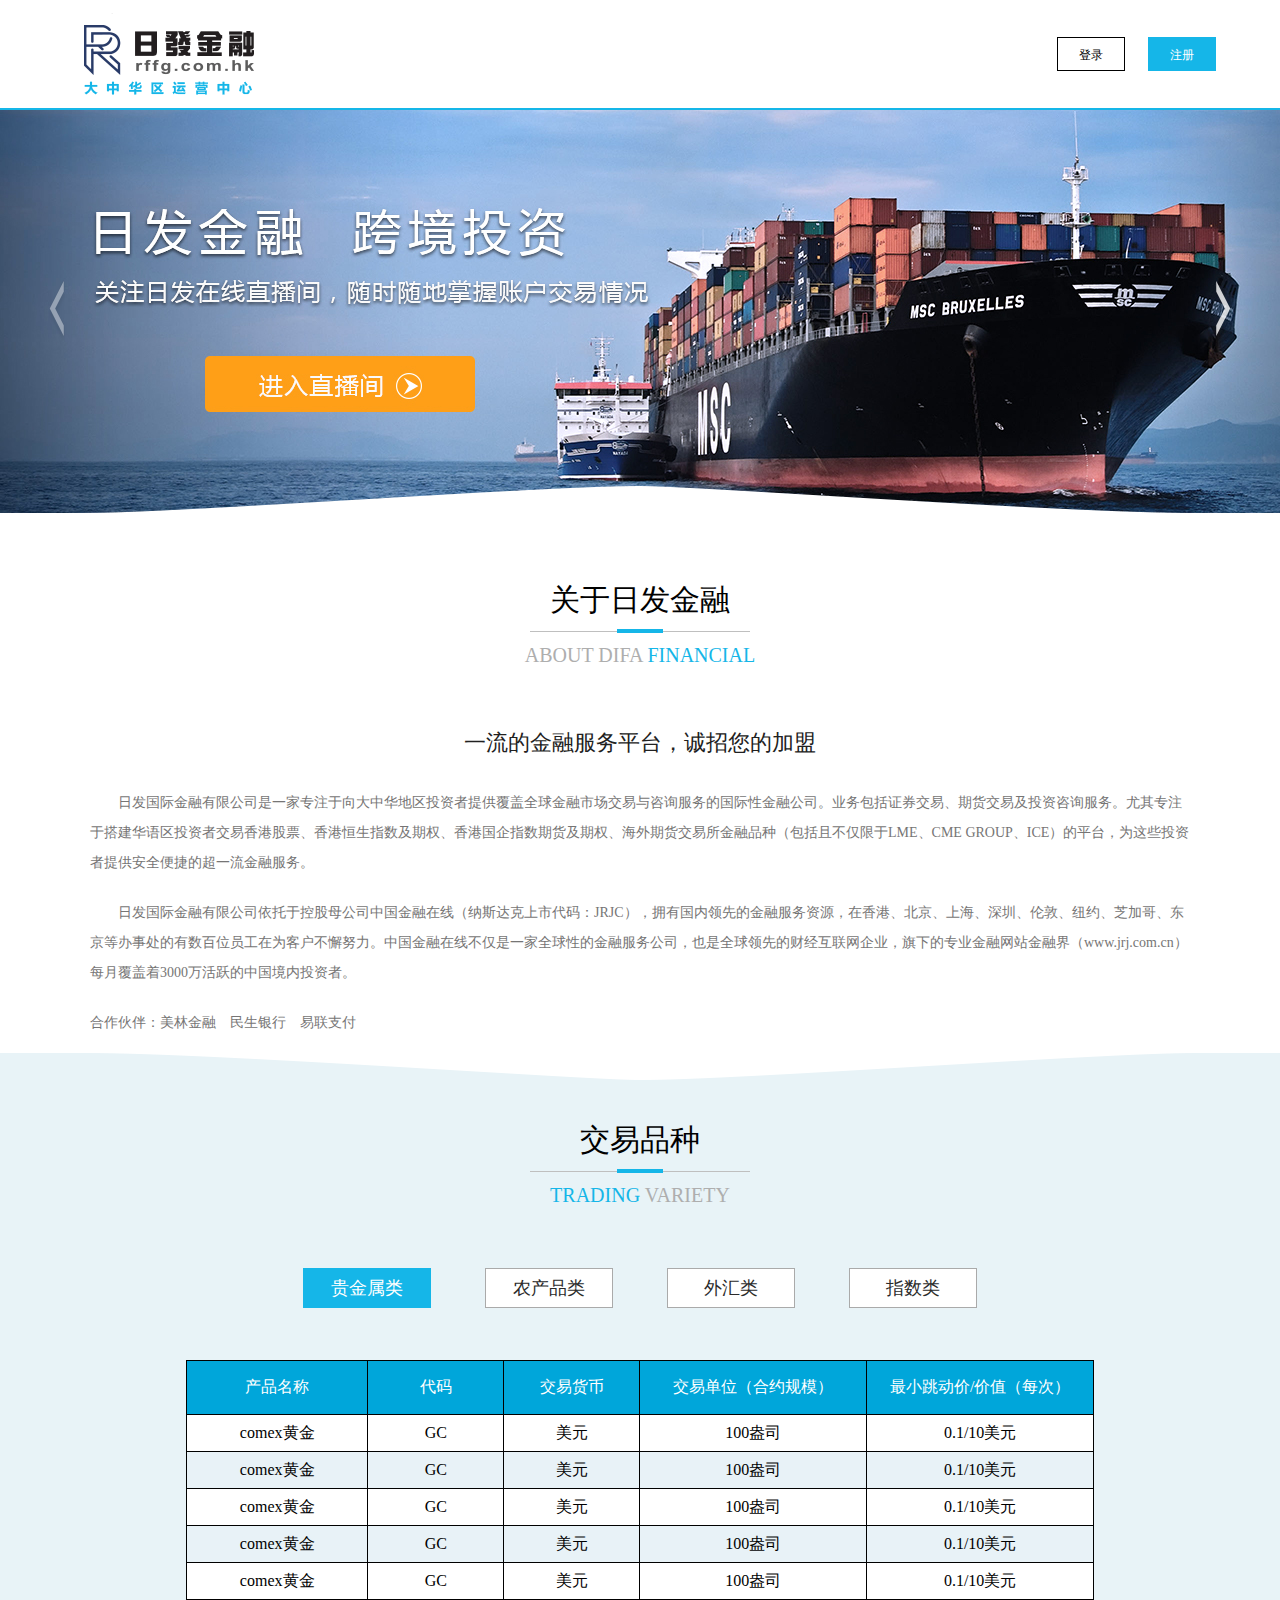
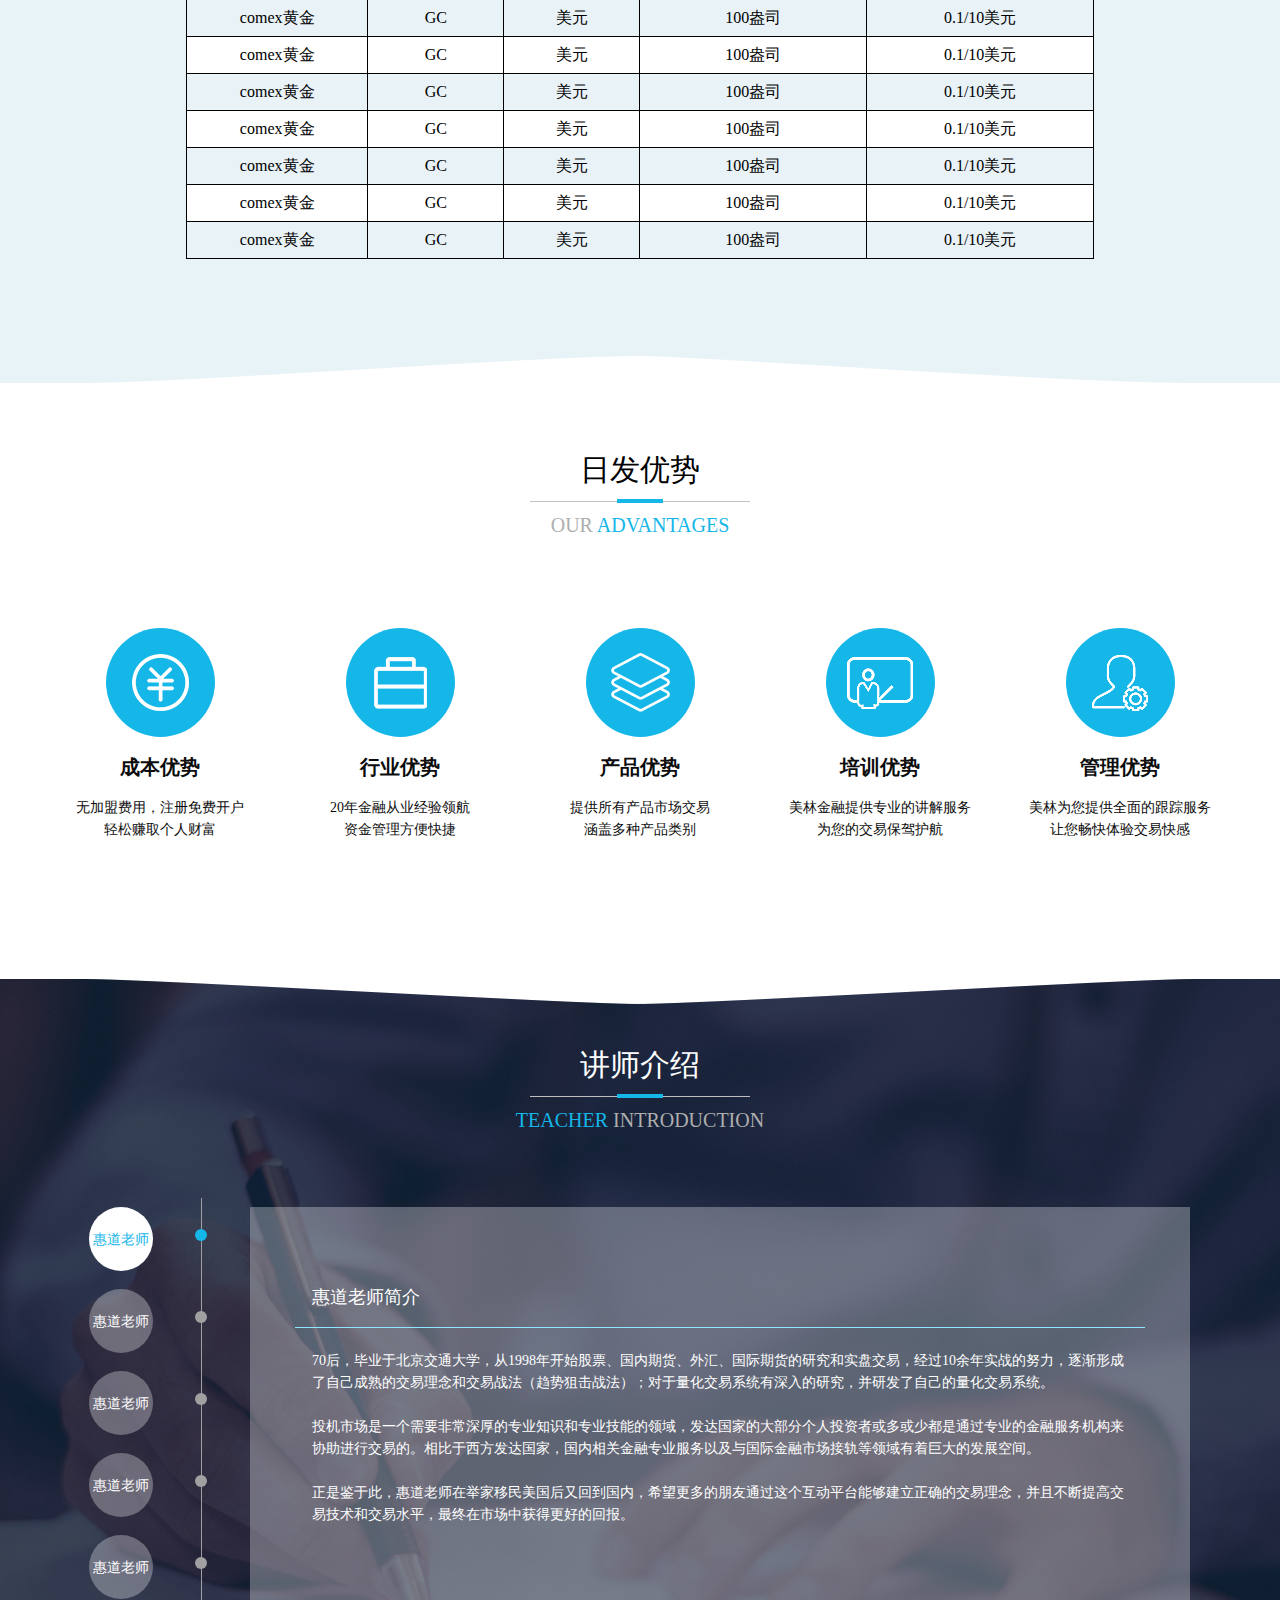
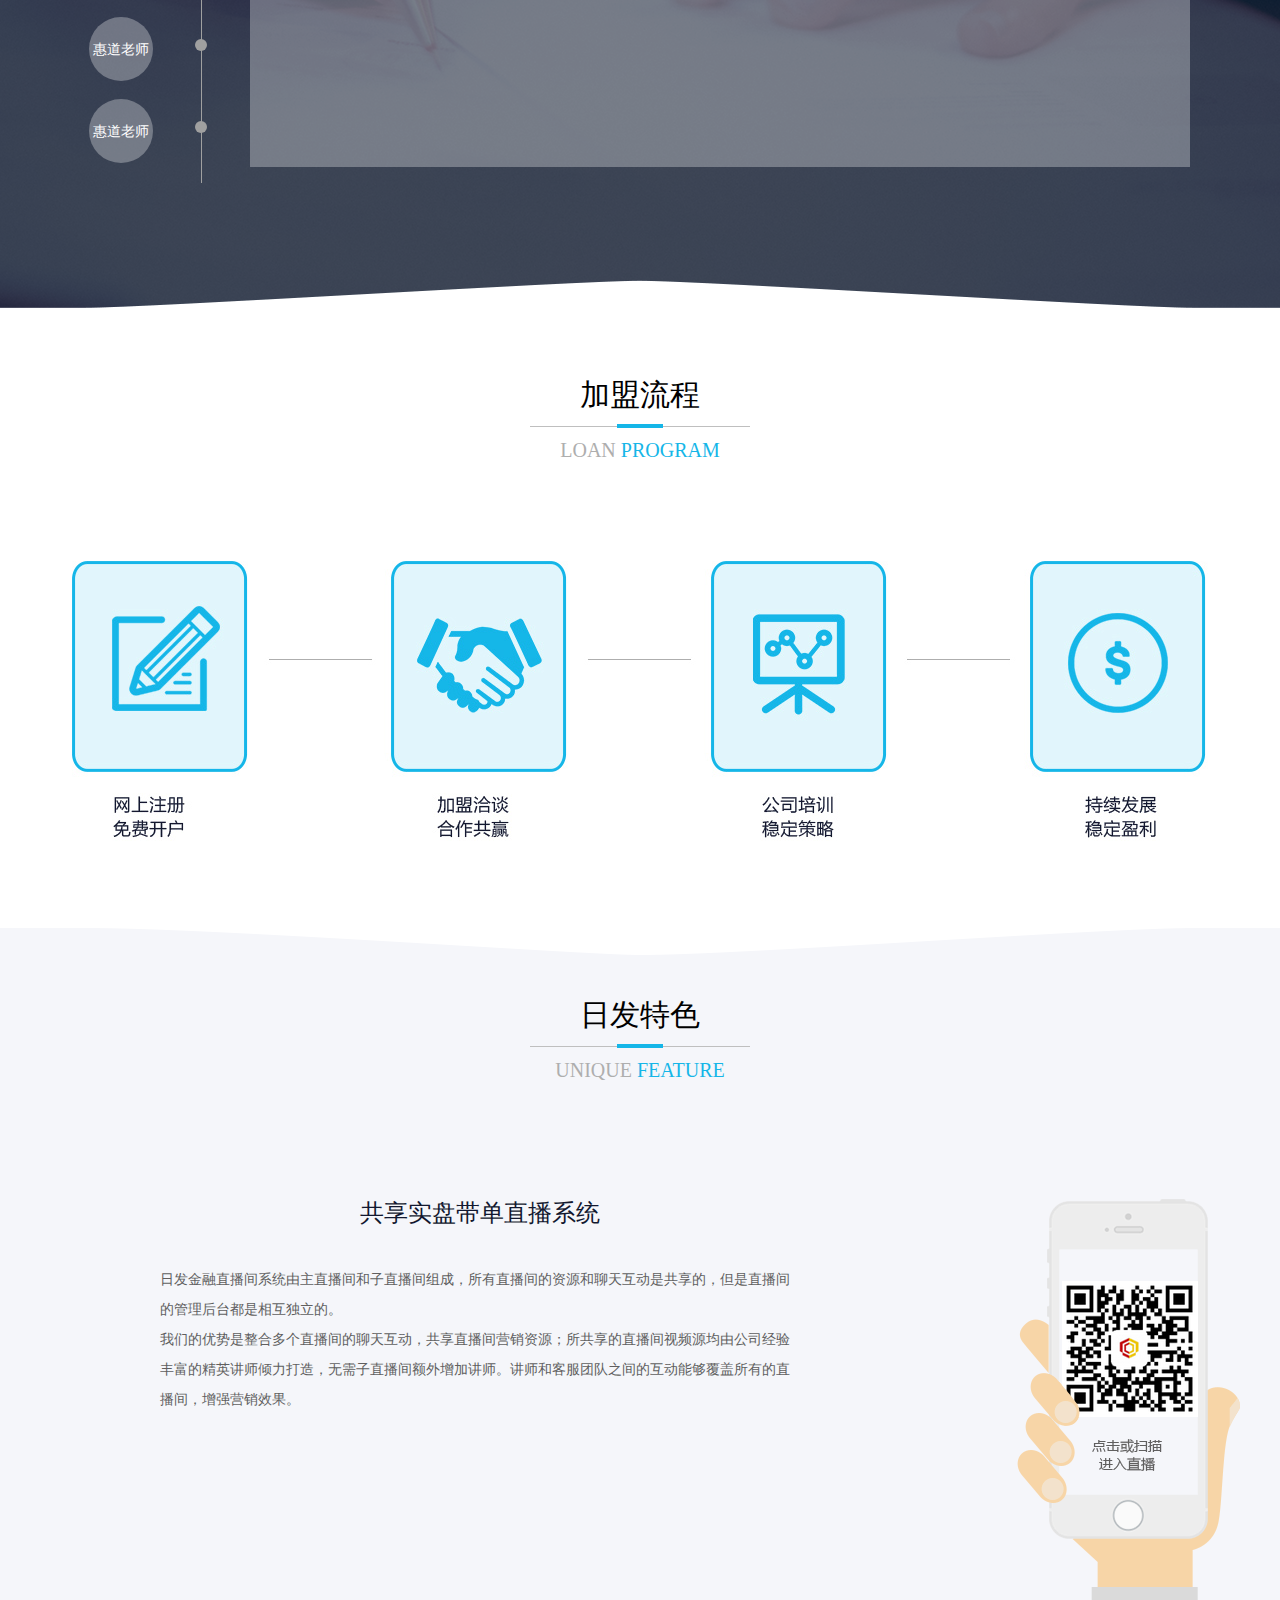
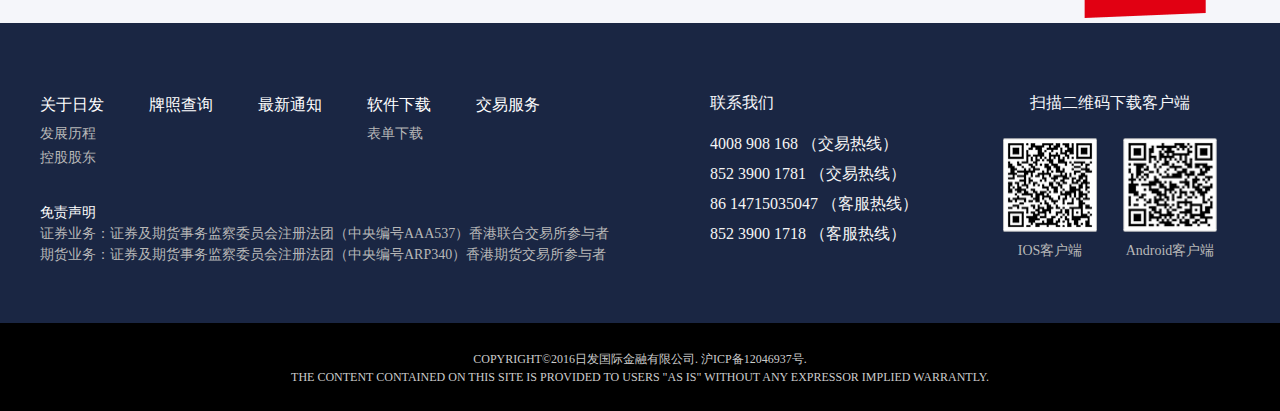
==== index.html @ bdceb25d "Initial commit" ====
<!DOCTYPE html>
<html lang="en">
<head>
    <meta charset="UTF-8">
    <meta http-equiv="Content-Type" content="text/html; charset=UTF-8">
    <meta http-equiv="X-UA-Compatible" content="IE=edge">
    <meta name="viewport" content="width=device-width, initial-scale=1.0, maximum-scale=1.0, user-scalable=yes">
    <!-- Apple devices fullscreen -->
    <meta name="apple-mobile-web-app-capable" content="yes">
    <!-- Apple devices fullscreen -->
    <meta name="apple-mobile-web-app-status-bar-style" content="black-translucent">
    <link rel="stylesheet" href="css/style.css">
    <link rel="stylesheet" href="css/index.css">

    <script src="js/jquery.min.js"></script>
    <title>首页</title>
</head>
<body>
<header class="clearfix">
    <div class="w-max ct">
        <div class="logo fl">
            <h1>日发金融</h1>
        </div>
        <div class="right fr">
            <a href="#" class="">登录</a>
            <a href="#" class="active">注册</a>
        </div>
    </div>
</header>
<div class="content">
    <div class="banW ovh">
        <div class="banList ">
            <a href="#">
                <div class="banItem item1">
                    <img src="images/banner1.jpg" alt="">
                </div>
            </a>
            <a href="#">
                <div class="banItem item1">
                    <img src="images/banner3.jpg" alt="">
                </div>
            </a>
        </div>
        <div class="arr">
            <span class="pre"></span>
            <span class="nex"></span>
        </div>
    </div>
    <div class="about">
        <div class="w-max ct">
            <div class="title">
                <h2>关于日发金融</h2>
                <p>ABOUT Difa <span>financial</span></p>
            </div>
            <h3>一流的金融服务平台，诚招您的加盟</h3>
            <p class="aboutText">
                日发国际金融有限公司是一家专注于向大中华地区投资者提供覆盖全球金融市场交易与咨询服务的国际性金融公司。业务包括证券交易、期货交易及投资咨询服务。尤其专注于搭建华语区投资者交易香港股票、香港恒生指数及期权、香港国企指数期货及期权、海外期货交易所金融品种（包括且不仅限于LME、CME
                GROUP、ICE）的平台，为这些投资者提供安全便捷的超一流金融服务。</p>
            <p class="aboutText">
                日发国际金融有限公司依托于控股母公司中国金融在线（纳斯达克上市代码：JRJC），拥有国内领先的金融服务资源，在香港、北京、上海、深圳、伦敦、纽约、芝加哥、东京等办事处的有数百位员工在为客户不懈努力。中国金融在线不仅是一家全球性的金融服务公司，也是全球领先的财经互联网企业，旗下的专业金融网站金融界（www.jrj.com.cn）每月覆盖着3000万活跃的中国境内投资者。</p>
            <span class="partner">合作伙伴：美林金融　民生银行　易联支付</span>
        </div>
    </div>
    <div class="variety bgt bgb ovh">
        <div class="title">
            <h2>交易品种</h2>
            <p><span>TRADING</span> VARIETY</p>
        </div>
        <div class="tabNav">
            <div class="item active">
                <p>贵金属类</p>
            </div>
            <div class="item">
                <p>农产品类</p>
            </div>
            <div class="item">
                <p>外汇类</p>
            </div>
            <div class="item">
                <p>指数类</p>
            </div>
        </div>
        <div class="tabContent">
            <div class="item">
                <div class="itemT  clearfix">
                    <div class="w20 name">
                        <p>产品名称</p>
                    </div>
                    <div class="w15 code">
                        <p>代码</p>
                    </div>
                    <div class="w15 currency">
                        <p>交易货币</p>
                    </div>
                    <div class="w25  unit">
                        <p>交易单位（合约规模）</p>
                    </div>
                    <div class="w25 scope">
                        <p>最小跳动价/价值（每次）</p>
                    </div>
                </div>
                <div class="itemC  clearfix">
                    <div class="w20 name">
                        <p>comex黄金</p>
                    </div>
                    <div class="w15 code">
                        <p>GC</p>
                    </div>
                    <div class="w15 currency">
                        <p>美元</p>
                    </div>
                    <div class="w25  unit">
                        <p>100盎司</p>
                    </div>
                    <div class="w25 scope">
                        <p>0.1/10美元</p>
                    </div>
                </div>
                <div class="itemC  clearfix">
                    <div class="w20 name">
                        <p>comex黄金</p>
                    </div>
                    <div class="w15 code">
                        <p>GC</p>
                    </div>
                    <div class="w15 currency">
                        <p>美元</p>
                    </div>
                    <div class="w25  unit">
                        <p>100盎司</p>
                    </div>
                    <div class="w25 scope">
                        <p>0.1/10美元</p>
                    </div>
                </div>
                <div class="itemC  clearfix">
                    <div class="w20 name">
                        <p>comex黄金</p>
                    </div>
                    <div class="w15 code">
                        <p>GC</p>
                    </div>
                    <div class="w15 currency">
                        <p>美元</p>
                    </div>
                    <div class="w25  unit">
                        <p>100盎司</p>
                    </div>
                    <div class="w25 scope">
                        <p>0.1/10美元</p>
                    </div>
                </div>
                <div class="itemC  clearfix">
                    <div class="w20 name">
                        <p>comex黄金</p>
                    </div>
                    <div class="w15 code">
                        <p>GC</p>
                    </div>
                    <div class="w15 currency">
                        <p>美元</p>
                    </div>
                    <div class="w25  unit">
                        <p>100盎司</p>
                    </div>
                    <div class="w25 scope">
                        <p>0.1/10美元</p>
                    </div>
                </div>
                <div class="itemC  clearfix">
                    <div class="w20 name">
                        <p>comex黄金</p>
                    </div>
                    <div class="w15 code">
                        <p>GC</p>
                    </div>
                    <div class="w15 currency">
                        <p>美元</p>
                    </div>
                    <div class="w25  unit">
                        <p>100盎司</p>
                    </div>
                    <div class="w25 scope">
                        <p>0.1/10美元</p>
                    </div>
                </div>
                <div class="itemC  clearfix">
                    <div class="w20 name">
                        <p>comex黄金</p>
                    </div>
                    <div class="w15 code">
                        <p>GC</p>
                    </div>
                    <div class="w15 currency">
                        <p>美元</p>
                    </div>
                    <div class="w25  unit">
                        <p>100盎司</p>
                    </div>
                    <div class="w25 scope">
                        <p>0.1/10美元</p>
                    </div>
                </div>
                <div class="itemC  clearfix">
                    <div class="w20 name">
                        <p>comex黄金</p>
                    </div>
                    <div class="w15 code">
                        <p>GC</p>
                    </div>
                    <div class="w15 currency">
                        <p>美元</p>
                    </div>
                    <div class="w25  unit">
                        <p>100盎司</p>
                    </div>
                    <div class="w25 scope">
                        <p>0.1/10美元</p>
                    </div>
                </div>
                <div class="itemC  clearfix">
                    <div class="w20 name">
                        <p>comex黄金</p>
                    </div>
                    <div class="w15 code">
                        <p>GC</p>
                    </div>
                    <div class="w15 currency">
                        <p>美元</p>
                    </div>
                    <div class="w25  unit">
                        <p>100盎司</p>
                    </div>
                    <div class="w25 scope">
                        <p>0.1/10美元</p>
                    </div>
                </div>
                <div class="itemC  clearfix">
                    <div class="w20 name">
                        <p>comex黄金</p>
                    </div>
                    <div class="w15 code">
                        <p>GC</p>
                    </div>
                    <div class="w15 currency">
                        <p>美元</p>
                    </div>
                    <div class="w25  unit">
                        <p>100盎司</p>
                    </div>
                    <div class="w25 scope">
                        <p>0.1/10美元</p>
                    </div>
                </div>
                <div class="itemC  clearfix">
                    <div class="w20 name">
                        <p>comex黄金</p>
                    </div>
                    <div class="w15 code">
                        <p>GC</p>
                    </div>
                    <div class="w15 currency">
                        <p>美元</p>
                    </div>
                    <div class="w25  unit">
                        <p>100盎司</p>
                    </div>
                    <div class="w25 scope">
                        <p>0.1/10美元</p>
                    </div>
                </div>
                <div class="itemC  clearfix">
                    <div class="w20 name">
                        <p>comex黄金</p>
                    </div>
                    <div class="w15 code">
                        <p>GC</p>
                    </div>
                    <div class="w15 currency">
                        <p>美元</p>
                    </div>
                    <div class="w25  unit">
                        <p>100盎司</p>
                    </div>
                    <div class="w25 scope">
                        <p>0.1/10美元</p>
                    </div>
                </div>
                <div class="itemC  clearfix">
                    <div class="w20 name">
                        <p>comex黄金</p>
                    </div>
                    <div class="w15 code">
                        <p>GC</p>
                    </div>
                    <div class="w15 currency">
                        <p>美元</p>
                    </div>
                    <div class="w25  unit">
                        <p>100盎司</p>
                    </div>
                    <div class="w25 scope">
                        <p>0.1/10美元</p>
                    </div>
                </div>
            </div>
            <div class="item">
                <div class="itemT  clearfix">
                    <div class="w20 name">
                        <p>产品名称</p>
                    </div>
                    <div class="w15 code">
                        <p>代码</p>
                    </div>
                    <div class="w15 currency">
                        <p>交易货币</p>
                    </div>
                    <div class="w25  unit">
                        <p>交易单位（合约规模）</p>
                    </div>
                    <div class="w25 scope">
                        <p>最小跳动价/价值（每次）</p>
                    </div>
                </div>
                <div class="itemC  clearfix">
                    <div class="w20 name">
                        <p>comex黄金1</p>
                    </div>
                    <div class="w15 code">
                        <p>GC</p>
                    </div>
                    <div class="w15 currency">
                        <p>美元</p>
                    </div>
                    <div class="w25  unit">
                        <p>100盎司</p>
                    </div>
                    <div class="w25 scope">
                        <p>0.1/10美元</p>
                    </div>
                </div>
                <div class="itemC  clearfix">
                    <div class="w20 name">
                        <p>comex黄金</p>
                    </div>
                    <div class="w15 code">
                        <p>GC</p>
                    </div>
                    <div class="w15 currency">
                        <p>美元</p>
                    </div>
                    <div class="w25  unit">
                        <p>100盎司</p>
                    </div>
                    <div class="w25 scope">
                        <p>0.1/10美元</p>
                    </div>
                </div>
                <div class="itemC  clearfix">
                    <div class="w20 name">
                        <p>comex黄金</p>
                    </div>
                    <div class="w15 code">
                        <p>GC</p>
                    </div>
                    <div class="w15 currency">
                        <p>美元</p>
                    </div>
                    <div class="w25  unit">
                        <p>100盎司</p>
                    </div>
                    <div class="w25 scope">
                        <p>0.1/10美元</p>
                    </div>
                </div>
                <div class="itemC  clearfix">
                    <div class="w20 name">
                        <p>comex黄金</p>
                    </div>
                    <div class="w15 code">
                        <p>GC</p>
                    </div>
                    <div class="w15 currency">
                        <p>美元</p>
                    </div>
                    <div class="w25  unit">
                        <p>100盎司</p>
                    </div>
                    <div class="w25 scope">
                        <p>0.1/10美元</p>
                    </div>
                </div>
                <div class="itemC  clearfix">
                    <div class="w20 name">
                        <p>comex黄金</p>
                    </div>
                    <div class="w15 code">
                        <p>GC</p>
                    </div>
                    <div class="w15 currency">
                        <p>美元</p>
                    </div>
                    <div class="w25  unit">
                        <p>100盎司</p>
                    </div>
                    <div class="w25 scope">
                        <p>0.1/10美元</p>
                    </div>
                </div>
                <div class="itemC  clearfix">
                    <div class="w20 name">
                        <p>comex黄金</p>
                    </div>
                    <div class="w15 code">
                        <p>GC</p>
                    </div>
                    <div class="w15 currency">
                        <p>美元</p>
                    </div>
                    <div class="w25  unit">
                        <p>100盎司</p>
                    </div>
                    <div class="w25 scope">
                        <p>0.1/10美元</p>
                    </div>
                </div>
                <div class="itemC  clearfix">
                    <div class="w20 name">
                        <p>comex黄金</p>
                    </div>
                    <div class="w15 code">
                        <p>GC</p>
                    </div>
                    <div class="w15 currency">
                        <p>美元</p>
                    </div>
                    <div class="w25  unit">
                        <p>100盎司</p>
                    </div>
                    <div class="w25 scope">
                        <p>0.1/10美元</p>
                    </div>
                </div>
                <div class="itemC  clearfix">
                    <div class="w20 name">
                        <p>comex黄金</p>
                    </div>
                    <div class="w15 code">
                        <p>GC</p>
                    </div>
                    <div class="w15 currency">
                        <p>美元</p>
                    </div>
                    <div class="w25  unit">
                        <p>100盎司</p>
                    </div>
                    <div class="w25 scope">
                        <p>0.1/10美元</p>
                    </div>
                </div>
                <div class="itemC  clearfix">
                    <div class="w20 name">
                        <p>comex黄金</p>
                    </div>
                    <div class="w15 code">
                        <p>GC</p>
                    </div>
                    <div class="w15 currency">
                        <p>美元</p>
                    </div>
                    <div class="w25  unit">
                        <p>100盎司</p>
                    </div>
                    <div class="w25 scope">
                        <p>0.1/10美元</p>
                    </div>
                </div>
                <div class="itemC  clearfix">
                    <div class="w20 name">
                        <p>comex黄金</p>
                    </div>
                    <div class="w15 code">
                        <p>GC</p>
                    </div>
                    <div class="w15 currency">
                        <p>美元</p>
                    </div>
                    <div class="w25  unit">
                        <p>100盎司</p>
                    </div>
                    <div class="w25 scope">
                        <p>0.1/10美元</p>
                    </div>
                </div>
                <div class="itemC  clearfix">
                    <div class="w20 name">
                        <p>comex黄金</p>
                    </div>
                    <div class="w15 code">
                        <p>GC</p>
                    </div>
                    <div class="w15 currency">
                        <p>美元</p>
                    </div>
                    <div class="w25  unit">
                        <p>100盎司</p>
                    </div>
                    <div class="w25 scope">
                        <p>0.1/10美元</p>
                    </div>
                </div>
                <div class="itemC  clearfix">
                    <div class="w20 name">
                        <p>comex黄金</p>
                    </div>
                    <div class="w15 code">
                        <p>GC</p>
                    </div>
                    <div class="w15 currency">
                        <p>美元</p>
                    </div>
                    <div class="w25  unit">
                        <p>100盎司</p>
                    </div>
                    <div class="w25 scope">
                        <p>0.1/10美元</p>
                    </div>
                </div>
            </div>
            <div class="item">
                <div class="itemT  clearfix">
                    <div class="w20 name">
                        <p>产品名称</p>
                    </div>
                    <div class="w15 code">
                        <p>代码</p>
                    </div>
                    <div class="w15 currency">
                        <p>交易货币</p>
                    </div>
                    <div class="w25  unit">
                        <p>交易单位（合约规模）</p>
                    </div>
                    <div class="w25 scope">
                        <p>最小跳动价/价值（每次）</p>
                    </div>
                </div>
                <div class="itemC  clearfix">
                    <div class="w20 name">
                        <p>comex黄金2</p>
                    </div>
                    <div class="w15 code">
                        <p>GC</p>
                    </div>
                    <div class="w15 currency">
                        <p>美元</p>
                    </div>
                    <div class="w25  unit">
                        <p>100盎司</p>
                    </div>
                    <div class="w25 scope">
                        <p>0.1/10美元</p>
                    </div>
                </div>
                <div class="itemC  clearfix">
                    <div class="w20 name">
                        <p>comex黄金</p>
                    </div>
                    <div class="w15 code">
                        <p>GC</p>
                    </div>
                    <div class="w15 currency">
                        <p>美元</p>
                    </div>
                    <div class="w25  unit">
                        <p>100盎司</p>
                    </div>
                    <div class="w25 scope">
                        <p>0.1/10美元</p>
                    </div>
                </div>
                <div class="itemC  clearfix">
                    <div class="w20 name">
                        <p>comex黄金</p>
                    </div>
                    <div class="w15 code">
                        <p>GC</p>
                    </div>
                    <div class="w15 currency">
                        <p>美元</p>
                    </div>
                    <div class="w25  unit">
                        <p>100盎司</p>
                    </div>
                    <div class="w25 scope">
                        <p>0.1/10美元</p>
                    </div>
                </div>
                <div class="itemC  clearfix">
                    <div class="w20 name">
                        <p>comex黄金</p>
                    </div>
                    <div class="w15 code">
                        <p>GC</p>
                    </div>
                    <div class="w15 currency">
                        <p>美元</p>
                    </div>
                    <div class="w25  unit">
                        <p>100盎司</p>
                    </div>
                    <div class="w25 scope">
                        <p>0.1/10美元</p>
                    </div>
                </div>
                <div class="itemC  clearfix">
                    <div class="w20 name">
                        <p>comex黄金</p>
                    </div>
                    <div class="w15 code">
                        <p>GC</p>
                    </div>
                    <div class="w15 currency">
                        <p>美元</p>
                    </div>
                    <div class="w25  unit">
                        <p>100盎司</p>
                    </div>
                    <div class="w25 scope">
                        <p>0.1/10美元</p>
                    </div>
                </div>
                <div class="itemC  clearfix">
                    <div class="w20 name">
                        <p>comex黄金</p>
                    </div>
                    <div class="w15 code">
                        <p>GC</p>
                    </div>
                    <div class="w15 currency">
                        <p>美元</p>
                    </div>
                    <div class="w25  unit">
                        <p>100盎司</p>
                    </div>
                    <div class="w25 scope">
                        <p>0.1/10美元</p>
                    </div>
                </div>
                <div class="itemC  clearfix">
                    <div class="w20 name">
                        <p>comex黄金</p>
                    </div>
                    <div class="w15 code">
                        <p>GC</p>
                    </div>
                    <div class="w15 currency">
                        <p>美元</p>
                    </div>
                    <div class="w25  unit">
                        <p>100盎司</p>
                    </div>
                    <div class="w25 scope">
                        <p>0.1/10美元</p>
                    </div>
                </div>
                <div class="itemC  clearfix">
                    <div class="w20 name">
                        <p>comex黄金</p>
                    </div>
                    <div class="w15 code">
                        <p>GC</p>
                    </div>
                    <div class="w15 currency">
                        <p>美元</p>
                    </div>
                    <div class="w25  unit">
                        <p>100盎司</p>
                    </div>
                    <div class="w25 scope">
                        <p>0.1/10美元</p>
                    </div>
                </div>
                <div class="itemC  clearfix">
                    <div class="w20 name">
                        <p>comex黄金</p>
                    </div>
                    <div class="w15 code">
                        <p>GC</p>
                    </div>
                    <div class="w15 currency">
                        <p>美元</p>
                    </div>
                    <div class="w25  unit">
                        <p>100盎司</p>
                    </div>
                    <div class="w25 scope">
                        <p>0.1/10美元</p>
                    </div>
                </div>
                <div class="itemC  clearfix">
                    <div class="w20 name">
                        <p>comex黄金</p>
                    </div>
                    <div class="w15 code">
                        <p>GC</p>
                    </div>
                    <div class="w15 currency">
                        <p>美元</p>
                    </div>
                    <div class="w25  unit">
                        <p>100盎司</p>
                    </div>
                    <div class="w25 scope">
                        <p>0.1/10美元</p>
                    </div>
                </div>
                <div class="itemC  clearfix">
                    <div class="w20 name">
                        <p>comex黄金</p>
                    </div>
                    <div class="w15 code">
                        <p>GC</p>
                    </div>
                    <div class="w15 currency">
                        <p>美元</p>
                    </div>
                    <div class="w25  unit">
                        <p>100盎司</p>
                    </div>
                    <div class="w25 scope">
                        <p>0.1/10美元</p>
                    </div>
                </div>
                <div class="itemC  clearfix">
                    <div class="w20 name">
                        <p>comex黄金</p>
                    </div>
                    <div class="w15 code">
                        <p>GC</p>
                    </div>
                    <div class="w15 currency">
                        <p>美元</p>
                    </div>
                    <div class="w25  unit">
                        <p>100盎司</p>
                    </div>
                    <div class="w25 scope">
                        <p>0.1/10美元</p>
                    </div>
                </div>
            </div>
            <div class="item">
                <div class="itemT  clearfix">
                    <div class="w20 name">
                        <p>产品名称</p>
                    </div>
                    <div class="w15 code">
                        <p>代码</p>
                    </div>
                    <div class="w15 currency">
                        <p>交易货币</p>
                    </div>
                    <div class="w25  unit">
                        <p>交易单位（合约规模）</p>
                    </div>
                    <div class="w25 scope">
                        <p>最小跳动价/价值（每次）</p>
                    </div>
                </div>
                <div class="itemC  clearfix">
                    <div class="w20 name">
                        <p>comex黄金3</p>
                    </div>
                    <div class="w15 code">
                        <p>GC</p>
                    </div>
                    <div class="w15 currency">
                        <p>美元</p>
                    </div>
                    <div class="w25  unit">
                        <p>100盎司</p>
                    </div>
                    <div class="w25 scope">
                        <p>0.1/10美元</p>
                    </div>
                </div>
                <div class="itemC  clearfix">
                    <div class="w20 name">
                        <p>comex黄金</p>
                    </div>
                    <div class="w15 code">
                        <p>GC</p>
                    </div>
                    <div class="w15 currency">
                        <p>美元</p>
                    </div>
                    <div class="w25  unit">
                        <p>100盎司</p>
                    </div>
                    <div class="w25 scope">
                        <p>0.1/10美元</p>
                    </div>
                </div>
                <div class="itemC  clearfix">
                    <div class="w20 name">
                        <p>comex黄金</p>
                    </div>
                    <div class="w15 code">
                        <p>GC</p>
                    </div>
                    <div class="w15 currency">
                        <p>美元</p>
                    </div>
                    <div class="w25  unit">
                        <p>100盎司</p>
                    </div>
                    <div class="w25 scope">
                        <p>0.1/10美元</p>
                    </div>
                </div>
                <div class="itemC  clearfix">
                    <div class="w20 name">
                        <p>comex黄金</p>
                    </div>
                    <div class="w15 code">
                        <p>GC</p>
                    </div>
                    <div class="w15 currency">
                        <p>美元</p>
                    </div>
                    <div class="w25  unit">
                        <p>100盎司</p>
                    </div>
                    <div class="w25 scope">
                        <p>0.1/10美元</p>
                    </div>
                </div>
                <div class="itemC  clearfix">
                    <div class="w20 name">
                        <p>comex黄金</p>
                    </div>
                    <div class="w15 code">
                        <p>GC</p>
                    </div>
                    <div class="w15 currency">
                        <p>美元</p>
                    </div>
                    <div class="w25  unit">
                        <p>100盎司</p>
                    </div>
                    <div class="w25 scope">
                        <p>0.1/10美元</p>
                    </div>
                </div>
                <div class="itemC  clearfix">
                    <div class="w20 name">
                        <p>comex黄金</p>
                    </div>
                    <div class="w15 code">
                        <p>GC</p>
                    </div>
                    <div class="w15 currency">
                        <p>美元</p>
                    </div>
                    <div class="w25  unit">
                        <p>100盎司</p>
                    </div>
                    <div class="w25 scope">
                        <p>0.1/10美元</p>
                    </div>
                </div>
                <div class="itemC  clearfix">
                    <div class="w20 name">
                        <p>comex黄金</p>
                    </div>
                    <div class="w15 code">
                        <p>GC</p>
                    </div>
                    <div class="w15 currency">
                        <p>美元</p>
                    </div>
                    <div class="w25  unit">
                        <p>100盎司</p>
                    </div>
                    <div class="w25 scope">
                        <p>0.1/10美元</p>
                    </div>
                </div>
                <div class="itemC  clearfix">
                    <div class="w20 name">
                        <p>comex黄金</p>
                    </div>
                    <div class="w15 code">
                        <p>GC</p>
                    </div>
                    <div class="w15 currency">
                        <p>美元</p>
                    </div>
                    <div class="w25  unit">
                        <p>100盎司</p>
                    </div>
                    <div class="w25 scope">
                        <p>0.1/10美元</p>
                    </div>
                </div>
                <div class="itemC  clearfix">
                    <div class="w20 name">
                        <p>comex黄金</p>
                    </div>
                    <div class="w15 code">
                        <p>GC</p>
                    </div>
                    <div class="w15 currency">
                        <p>美元</p>
                    </div>
                    <div class="w25  unit">
                        <p>100盎司</p>
                    </div>
                    <div class="w25 scope">
                        <p>0.1/10美元</p>
                    </div>
                </div>
                <div class="itemC  clearfix">
                    <div class="w20 name">
                        <p>comex黄金</p>
                    </div>
                    <div class="w15 code">
                        <p>GC</p>
                    </div>
                    <div class="w15 currency">
                        <p>美元</p>
                    </div>
                    <div class="w25  unit">
                        <p>100盎司</p>
                    </div>
                    <div class="w25 scope">
                        <p>0.1/10美元</p>
                    </div>
                </div>
                <div class="itemC  clearfix">
                    <div class="w20 name">
                        <p>comex黄金</p>
                    </div>
                    <div class="w15 code">
                        <p>GC</p>
                    </div>
                    <div class="w15 currency">
                        <p>美元</p>
                    </div>
                    <div class="w25  unit">
                        <p>100盎司</p>
                    </div>
                    <div class="w25 scope">
                        <p>0.1/10美元</p>
                    </div>
                </div>
                <div class="itemC  clearfix">
                    <div class="w20 name">
                        <p>comex黄金</p>
                    </div>
                    <div class="w15 code">
                        <p>GC</p>
                    </div>
                    <div class="w15 currency">
                        <p>美元</p>
                    </div>
                    <div class="w25  unit">
                        <p>100盎司</p>
                    </div>
                    <div class="w25 scope">
                        <p>0.1/10美元</p>
                    </div>
                </div>
            </div>
        </div>
    </div>
    <div class="advantage">
        <div class="w-max ct">
            <div class="title">
                <h2>日发优势</h2>
                <p>Our <span>advantages</span></p>
            </div>
            <div class="listW clearfix">
                <div class="item">
                    <div class="imgW">
                        <img src="images/adv1.png" alt="">
                    </div>
                    <h4>成本优势</h4>
                    <p>无加盟费用，注册免费开户<br>
                        轻松赚取个人财富</p>
                </div>
                <div class="item">
                    <div class="imgW">
                        <img src="images/adv2.png" alt="">
                    </div>
                    <h4>行业优势
                    </h4>
                    <p>20年金融从业经验领航<br>
                        资金管理方便快捷</p>
                </div>
                <div class="item">
                    <div class="imgW">
                        <img src="images/adv3.png" alt="">
                    </div>
                    <h4>产品优势
                    </h4>
                    <p>提供所有产品市场交易<br>
                        涵盖多种产品类别</p>
                </div>
                <div class="item">
                    <div class="imgW">
                        <img src="images/adv4.png" alt="">
                    </div>
                    <h4>培训优势
                    </h4>
                    <p>美林金融提供专业的讲解服务<br>
                        为您的交易保驾护航</p>
                </div>
                <div class="item">
                    <div class="imgW">
                        <img src="images/adv5.png" alt="">
                    </div>
                    <h4>管理优势</h4>
                    <p>美林为您提供全面的跟踪服务<br>
                        让您畅快体验交易快感</p>
                </div>
            </div>
        </div>
    </div>
    <div class="lecturer">
        <div class="w-max ct">
            <div class="title">
                <h2>讲师介绍</h2>
                <p><span>Teacher</span> introduction</p>
            </div>
            <div class="lecturerW clearfix">
                <div class="lecturerLeft fl">
                    <div class="item active">
                        <p><span>惠道老师</span>
                        </p>
                    </div>
                    <div class="item ">
                        <p><span>惠道老师</span></p>
                    </div>
                    <div class="item ">
                        <p><span>惠道老师</span></p>
                    </div>
                    <div class="item ">
                        <p><span>惠道老师</span></p>
                    </div>
                    <div class="item ">
                        <p><span>惠道老师</span></p>
                    </div>
                    <div class="item ">
                        <p><span>惠道老师</span></p>
                    </div>
                    <div class="item ">
                        <p><span>惠道老师</span></p>
                    </div>
                </div>
                <div class="lecturerRight fr ovh rel">
                    <div class="list">
                        <div class="item">
                            <h6>惠道老师简介</h6>
                            <p>
                                70后，毕业于北京交通大学，从1998年开始股票、国内期货、外汇、国际期货的研究和实盘交易，经过10余年实战的努力，逐渐形成了自己成熟的交易理念和交易战法（趋势狙击战法）；对于量化交易系统有深入的研究，并研发了自己的量化交易系统。</p>
                            <p>
                                投机市场是一个需要非常深厚的专业知识和专业技能的领域，发达国家的大部分个人投资者或多或少都是通过专业的金融服务机构来协助进行交易的。相比于西方发达国家，国内相关金融专业服务以及与国际金融市场接轨等领域有着巨大的发展空间。</p>
                            <p>正是鉴于此，惠道老师在举家移民美国后又回到国内，希望更多的朋友通过这个互动平台能够建立正确的交易理念，并且不断提高交易技术和交易水平，最终在市场中获得更好的回报。</p>
                        </div>
                        <div class="item">
                            <h6>惠道老师简介</h6>
                            <p>
                                70后，毕业于北京交通大学，从1998年开始股票、国内期货、外汇、国际期货的研究和实盘交易，经过10余年实战的努力，逐渐形成了自己成熟的交易理念和交易战法（趋势狙击战法）；对于量化交易系统有深入的研究，并研发了自己的量化交易系统。</p>
                            <p>
                                投机市场是一个需要非常深厚的专业知识和专业技能的领域，发达国家的大部分个人投资者或多或少都是通过专业的金融服务机构来协助进行交易的。相比于西方发达国家，国内相关金融专业服务以及与国际金融市场接轨等领域有着巨大的发展空间。</p>
                            <p>正是鉴于此，惠道老师在举家移民美国后又回到国内，希望更多的朋友通过这个互动平台能够建立正确的交易理念，并且不断提高交易技术和交易水平，最终在市场中获得更好的回报。</p>
                        </div>
                        <div class="item">
                            <h6>惠道老师简介</h6>
                            <p>
                                70后，毕业于北京交通大学，从1998年开始股票、国内期货、外汇、国际期货的研究和实盘交易，经过10余年实战的努力，逐渐形成了自己成熟的交易理念和交易战法（趋势狙击战法）；对于量化交易系统有深入的研究，并研发了自己的量化交易系统。</p>
                            <p>
                                投机市场是一个需要非常深厚的专业知识和专业技能的领域，发达国家的大部分个人投资者或多或少都是通过专业的金融服务机构来协助进行交易的。相比于西方发达国家，国内相关金融专业服务以及与国际金融市场接轨等领域有着巨大的发展空间。</p>
                            <p>正是鉴于此，惠道老师在举家移民美国后又回到国内，希望更多的朋友通过这个互动平台能够建立正确的交易理念，并且不断提高交易技术和交易水平，最终在市场中获得更好的回报。</p>
                        </div>
                        <div class="item">
                            <h6>惠道老师简介</h6>
                            <p>
                                70后，毕业于北京交通大学，从1998年开始股票、国内期货、外汇、国际期货的研究和实盘交易，经过10余年实战的努力，逐渐形成了自己成熟的交易理念和交易战法（趋势狙击战法）；对于量化交易系统有深入的研究，并研发了自己的量化交易系统。</p>
                            <p>
                                投机市场是一个需要非常深厚的专业知识和专业技能的领域，发达国家的大部分个人投资者或多或少都是通过专业的金融服务机构来协助进行交易的。相比于西方发达国家，国内相关金融专业服务以及与国际金融市场接轨等领域有着巨大的发展空间。</p>
                            <p>正是鉴于此，惠道老师在举家移民美国后又回到国内，希望更多的朋友通过这个互动平台能够建立正确的交易理念，并且不断提高交易技术和交易水平，最终在市场中获得更好的回报。</p>
                        </div>
                        <div class="item">
                            <h6>惠道老师简介</h6>
                            <p>
                                70后，毕业于北京交通大学，从1998年开始股票、国内期货、外汇、国际期货的研究和实盘交易，经过10余年实战的努力，逐渐形成了自己成熟的交易理念和交易战法（趋势狙击战法）；对于量化交易系统有深入的研究，并研发了自己的量化交易系统。</p>
                            <p>
                                投机市场是一个需要非常深厚的专业知识和专业技能的领域，发达国家的大部分个人投资者或多或少都是通过专业的金融服务机构来协助进行交易的。相比于西方发达国家，国内相关金融专业服务以及与国际金融市场接轨等领域有着巨大的发展空间。</p>
                            <p>正是鉴于此，惠道老师在举家移民美国后又回到国内，希望更多的朋友通过这个互动平台能够建立正确的交易理念，并且不断提高交易技术和交易水平，最终在市场中获得更好的回报。</p>
                        </div>
                        <div class="item">
                            <h6>惠道老师简介</h6>
                            <p>
                                70后，毕业于北京交通大学，从1998年开始股票、国内期货、外汇、国际期货的研究和实盘交易，经过10余年实战的努力，逐渐形成了自己成熟的交易理念和交易战法（趋势狙击战法）；对于量化交易系统有深入的研究，并研发了自己的量化交易系统。</p>
                            <p>
                                投机市场是一个需要非常深厚的专业知识和专业技能的领域，发达国家的大部分个人投资者或多或少都是通过专业的金融服务机构来协助进行交易的。相比于西方发达国家，国内相关金融专业服务以及与国际金融市场接轨等领域有着巨大的发展空间。</p>
                            <p>正是鉴于此，惠道老师在举家移民美国后又回到国内，希望更多的朋友通过这个互动平台能够建立正确的交易理念，并且不断提高交易技术和交易水平，最终在市场中获得更好的回报。</p>
                        </div>
                        <div class="item">
                            <h6>惠道老师简介</h6>
                            <p>
                                70后，毕业于北京交通大学，从1998年开始股票、国内期货、外汇、国际期货的研究和实盘交易，经过10余年实战的努力，逐渐形成了自己成熟的交易理念和交易战法（趋势狙击战法）；对于量化交易系统有深入的研究，并研发了自己的量化交易系统。</p>
                            <p>
                                投机市场是一个需要非常深厚的专业知识和专业技能的领域，发达国家的大部分个人投资者或多或少都是通过专业的金融服务机构来协助进行交易的。相比于西方发达国家，国内相关金融专业服务以及与国际金融市场接轨等领域有着巨大的发展空间。</p>
                            <p>正是鉴于此，惠道老师在举家移民美国后又回到国内，希望更多的朋友通过这个互动平台能够建立正确的交易理念，并且不断提高交易技术和交易水平，最终在市场中获得更好的回报。</p>
                        </div>
                    </div>
                </div>
            </div>
        </div>
    </div>
    <div class="join">
        <div class="w-max ct">
            <div class="title">
                <h2>加盟流程</h2>
                <p>LOAN <span>PROGRAM</span></p>
            </div>
            <div class="imgW">
                <img src="images/joinImg_03.jpg" alt="">
            </div>
        </div>
    </div>
    <div class="live bgt  ovh">
        <div class="w-max ct">
            <div class="title">
                <h2>日发特色</h2>
                <p>Unique <span>Feature</span></p>
            </div>

            <div class="liveDes">
                <div class="hand fr">
                    <a href="#">
                        <img src="images/hand.png" alt="">
                    </a>
                </div>
                <div class="des">
                    <h6>共享实盘带单直播系统</h6>
                    <p>日发金融直播间系统由主直播间和子直播间组成，所有直播间的资源和聊天互动是共享的，但是直播间的管理后台都是相互独立的。<br>
                        我们的优势是整合多个直播间的聊天互动，共享直播间营销资源；所共享的直播间视频源均由公司经验丰富的精英讲师倾力打造，无需子直播间额外增加讲师。讲师和客服团队之间的互动能够覆盖所有的直播间，增强营销效果。
                    </p>
                </div>
            </div>
        </div>
    </div>
    <div class="contact">
        <div class="w-max ct">
            <div class="left">
                <div class="top clearfix">
                    <div class="list">
                        <p>关于日发</p>
                        <ul>
                            <li><a href="#">发展历程</a></li>
                            <li><a href="#">控股股东</a></li>
                        </ul>
                    </div>
                    <div class="list">
                        <p>牌照查询</p>
                        <ul></ul>
                    </div>
                    <div class="list">
                        <p>最新通知</p>
                        <ul></ul>
                    </div>
                    <div class="list">
                        <p>软件下载</p>
                        <ul>
                            <li><a href="#">表单下载</a></li>
                        </ul>
                    </div>
                    <div class="list">
                        <p>交易服务</p>
                        <ul></ul>
                    </div>
                </div>
                <div class="bottom">
                    <p>免责声明</p>
                    <a href="javascript:;">证券业务：证券及期货事务监察委员会注册法团（中央编号AAA537）香港联合交易所参与者</a>
                    <a href="javascript:;">期货业务：证券及期货事务监察委员会注册法团（中央编号ARP340）香港期货交易所参与者</a>
                </div>
            </div>
            <div class="center">
                <h4>联系我们</h4>
                <p>4008 908 168 （交易热线）<br>
                    852 3900 1781 （交易热线）<br>
                    86 14715035047 （客服热线）<br>
                    852 3900 1718 （客服热线）</p>
            </div>
            <div class="right">
                <h4>扫描二维码下载客户端</h4>
                <div class="wra">
                    <div class="imgW">
                        <img src="images/ios.png" alt="">
                        <p>IOS客户端</p>
                    </div>
                    <div class="imgW">
                        <img src="images/android.png" alt="">
                        <p>Android客户端</p>
                    </div>
                </div>
            </div>
        </div>
    </div>
</div>
<footer>
    <p class="tac">Copyright©2016日发国际金融有限公司. 沪ICP备12046937号.<br>
        The content contained on this site is provided to users "AS IS" without any expressor implied warrantly.
    </p>
</footer>
</body>
<script>
    $(function () {
        (function () {
            var l = $(".banItem").length;
            var $list = $(".banItem");
            var index = l - 1;
            function go() {
                $list.stop();
                $list.eq(index).fadeOut(800);
                if (index >= l - 1) {
                    index = 0;
                } else {
                    index++;
                }
                console.log(index, l);
                $list.eq(index).fadeIn(800);
            }
            var t = setInterval(go, 3000);
            $(".banW").on({
                mouseenter: function () {
                    clearInterval(t);
                },
                mouseleave: function () {
                    t = setInterval(go, 3000);
                }
            });
            $(".banW .arr").on("click", "span", function () {
                if ($(this).hasClass("pre")) {
                    if (index <= 0) {
                        index=l-2;
                    }else {
                        index -= 2;
                    }
                    go();
                } else {
                    go();
                }
            })
        })();
        var $tabContent = $(".tabContent");
        $(".tabNav").on("mouseenter", ".item", function () {
            $(this).addClass("active").siblings().removeClass("active");
            $tabContent.children().eq($(this).index()).fadeIn(800).siblings().fadeOut(800)
        });
        +function () {
            var $l = $(".lecturerLeft");
            var $list = $(".lecturerRight .list");
            var index = 0;
            var h = $list.children().outerHeight();
            var l = $list.children().length;
            console.log(h, l);
            function go() {
                if (index >= l - 1) {
                    index = 0;
                } else {
                    index++;
                }
                $list.css({
                    top: -index * h
                });
                $l.children().eq(index).addClass("active").siblings().removeClass("active")
            }

            var t = setInterval(go, 3000);
            $l.on("mouseenter", function () {
                clearInterval(t);
            });
            $l.on("mouseleave", function () {
                var t = setInterval(go, 3000);
            });
            $l.on("mouseenter", ".item", function () {
                $(this).addClass("active").siblings().removeClass("active");
                $list.css("top", -$(this).index() * h);
            })
        }()
    })
</script>
</html>
---- css/style.css ----
@charset "utf-8";
body,h1,h2,h3,h4,h5,h6,hr,p,blockquote,dl,dt,dd,ul,ol,li,pre,form,fieldset,legend,button,input,textarea,i,b{margin: 0; padding: 0;font: 12px 'Microsoft Yahei',Tahoma,Simsun;}
body{background-color:#ffffff;min-width: 1200px;margin:0 auto; }
@media screen and (max-width:640px) {
}
*{ word-wrap: break-word;
    -webkit-box-sizing: border-box;
    -moz-box-sizing: border-box;
    box-sizing: border-box;}
em{font-style: normal;}
ul,ol,li,dl,dt,dd{list-style: none;}
a{text-decoration: none; color:#444;}
a:hover{text-decoration:none; color:#248DCC;}
a:link,a:visited{outline: none;}
img,a img{border:none;}
table{border-collapse:collapse;empty-cells:show}
.overflow{overflow:hidden;_zoom:1;}
.fznum{font-family:Arial;}
.fz12{font-size:12px;}
.fz13{font-size:13px;}
.fz14{font-size:14px;}
.fz15{font-size:15px;}
.fz16{font-size:16px;}
.fz18{font-size:18px;}
.fz20{font-size:20px;}
.fz24{font-size:24px;}
.fz26{font-size:26px;}
.fz30{font-size:30px;}
.zcolor{color:#459d36;}
.c444{color: #444;}
.cfff{color:#fff;}
.c333{ color:#333;}
.c999{color:#999;}
.caaa{color: #aaaaaa;}
.c666{color:#666;}
.cf60{color:#FF6600;}
.c000{color:#000;}
.cfe0{color: #fe0000;}
.c89{color:#898989;}
.cred{color:#FF0000;}
.cylow{color: #FF3300;}
.cblue{color: blue;}
.cgold{color: #FF6600;}
.cgreen{ color:#0b9619;}
.ti1{text-indent:1em;}
.ti2{text-indent:2em;}
.bold{font-weight:bold;}
.nobold{font-weight:normal;}
.hide{display:none;}
.tac{text-align:center;}
.tr{text-align:right;}
.ftleft{text-align:left;}
.w-max{width:1200px;}
.w-min{width:200px;}
.w-mid{width:980px;}
.w1000{width:1000px;}
.w100{width:100%;}
.ct{margin:0 auto;}
.mt5{margin-top:5px;}
.mb5{margin-bottom:5px;}
.ml5{margin-left:5px;}
.mr5{margin-right:5px;}
.mt{margin-top:10px;}
.mb{margin-bottom:10px;}
.ml{margin-left:10px;}
.mr{margin-right:10px;}
.mt15{margin-top:15px;}
.mb15{margin-bottom:15px;}
.ml15{margin-left:15px;}
.mr15{margin-right:15px;}
.mt20{margin-top:20px;}
.mb20{margin-bottom:20px;}
.mb30{margin-bottom: 30px;}
.ml20{margin-left:20px;}
.mr20{margin-right:20px;}
.pt5{padding-top:5px;}
.pb5{padding-bottom:5px;}
.pl5{padding-left:5px;}
.pr5{padding-right:5px;}
.pt10{padding-top:10px;}
.pb10{padding-bottom:10px;}
.pl10{padding-left:10px;}
.pr10{padding-right:10px;}
.pt15{padding-top:15px;}
.pb15{padding-bottom:15px;}
.pl15{padding-left:15px;}
.pr15{padding-right:15px;}
.pt20{padding-top:20px;}
.pb20{padding-bottom:20px;}
.pl20{padding-left:20px;}
.pr20{padding-right:20px;}
.pad5{padding:5px;}
.pad10{padding:10px;}
.pad20{padding:20px;}
.pad30{padding:30px;}
.fl{float:left;}
.fr{float:right;}
.clear{clear:both;}
.clearfix:after{content:".";display:block;height:0;clear:both;visibility:hidden}
.clearfix{*zoom:1}
.lh1{ line-height:1;}
.lh12{line-height:12px;}
.lh14{line-height:14px;}
.lh16{line-height:16px;}
.lh18{line-height:18px;}
.lh20{line-height:20px;}
.lh22{line-height:22px;}
.lh24{line-height:24px;}
.rel{position:relative;}
.abs{position:absolute;}
.fixd{position:fixed;}
.ovh{overflow:hidden;}
.ovs{overflow:scroll;}
.ova{overflow:auto;}
.db{display:block;}
.di{display:inline;}
.dn{display:none}
.dtable{display:table;}
.dtcell{display:table-cell;}
.dib{display:inline-block;*display:inline;*zoom:1;}
.bgwh{background:#fff;}
.zbg{background:#459d36;}
.bgf5{background:#f5f5f5;}
.bgtm{background:#000;filter:alpha(opacity=60);-moz-opacity:0.6;opacity:0.6;}
.nowrap{white-space:nowrap;}
.rowhidden{white-space:nowrap;text-overflow:ellipsis;overflow:hidden;}
.bord7{border:1px solid #d7d7d7;}
.bord7t{border-top:1px solid #d7d7d7;}
.bord7b{border-bottom:1px solid #d7d7d7;}
.bord7l{border-left:1px solid #d7d7d7;}
.bord7r{border-right:1px solid #d7d7d7;}
.bround50{border-radius:50%;}
.vertical{vertical-align:middle;}
.v-top{vertical-align:top;}
.v-bottom{vertical-align:bottom;}
.fontline{text-decoration:underline;}
.mlday{margin-left:10px;color: #f40;}
.unerline{text-decoration:underline;}
.hline{text-decoration: underline;color:#F30;font-weight: bold;}
.through{text-decoration:line-through;}
.textover{ overflow:hidden; white-space:nowrap; word-wrap:normal; text-overflow:ellipsis;}
.price{font-weight:bold;color:#FF6600;}
.shide,div.shide{width: 1px;height: 1px;overflow: hidden;position: absolute;line-height: 0;font-size: 0;background: none;border: none;padding: 0;margin: 0;}
.pointer{cursor:pointer;}
.rela{position:relative;}
.hide_submit{width: 1px;height: 1px;border: none;background: none;position: absolute;}
.yellowbg{background-color:#FF6600;color: #FFF;}
.gimg{display: inline-block;text-align:center;vertical-align:middle;*display:block;*font-family:Arial;}
.gimg img{vertical-align: middle;display: none;}
input[type="text"],input[type="submit"],input[type="number"],input[type="tel"]{
    border: none;
    -webkit-appearance: none;
    -moz-appearance: none;
    appearance: none;
}
.w10{
    width: 10%;
}
.w15{
    width: 15%;
}
.w20{
    width: 20%;
}
.w25{
    width: 25%;
}
.w30{
    width: 30%;
}
.w40{
    width: 40%;
}
.w50{
    width: 50%;
}
.w60{
    width: 60%;
}
.w70{
    width: 70%;
}
.w80{
    width: 80%;
}
.w90{
    width: 90%;
}
.w100{
    width: 100%;
}
---- css/index.css ----
header {
  height: 110px;
  overflow: hidden;
  border-bottom: 2px solid #15b6e8;
  background-color: #ffffff; }
  header .logo h1 {
    text-indent: -100000px;
    height: 108px;
    width: 240px;
    background: url("../images/logo.png") no-repeat center; }
  header .right {
    display: table-cell; }
    header .right:after {
      content: "";
      display: inline-block;
      height: 108px;
      width: 1px;
      vertical-align: middle; }
    header .right a {
      display: inline-block;
      width: 68px;
      height: 34px;
      border: 1px solid #000000;
      margin-right: 20px;
      text-align: center;
      line-height: 34px;
      color: #000000;
      vertical-align: middle;
      -webkit-transition: all 0.4s;
      -moz-transition: all 0.4s;
      -ms-transition: all 0.4s;
      -o-transition: all 0.4s;
      transition: all 0.4s; }
      header .right a:hover {
        -webkit-transform: translateY(-8px);
        -moz-transform: translateY(-8px);
        -ms-transform: translateY(-8px);
        -o-transform: translateY(-8px);
        transform: translateY(-8px); }
      header .right a.active {
        background-color: #15b6e8;
        border-color: #15b6e8;
        color: #ffffff; }

.content .banW {
  position: relative;
  height: 403px;
  width: 100%;
  text-align: center; }
  .content .banW .banList {
    position: relative; }
    .content .banW .banList:after {
      content: "";
      display: block;
      position: absolute;
      width: 1200px;
      height: 29px;
      background: url("../images/ban_bg.png") no-repeat center top;
      z-index: 10;
      bottom: -405px;
      left: 50%;
      -webkit-transform: translateX(-50%);
      -moz-transform: translateX(-50%);
      -ms-transform: translateX(-50%);
      -o-transform: translateX(-50%);
      transform: translateX(-50%); }
  .content .banW .banItem {
    position: absolute;
    width: 100%;
    display: block;
    top: 0;
    left: 0;
    text-align: center; }
    .content .banW .banItem img {
      position: absolute;
      top: 0;
      left: 50%;
      transform: translateX(-50%);
      display: block; }
  .content .banW .arr {
    width: 1200px;
    margin: 0 auto;
    position: relative; }
    .content .banW .arr span {
      display: block;
      position: absolute;
      width: 34px;
      height: 63px;
      background: url("../images/left.png") no-repeat center;
      left: 0;
      top: 170px;
      cursor: pointer;
      -webkit-transition: all 0.4s;
      -moz-transition: all 0.4s;
      -ms-transition: all 0.4s;
      -o-transition: all 0.4s;
      transition: all 0.4s;
      -webkit-transform: rotateY(60deg);
      -moz-transform: rotateY(60deg);
      -ms-transform: rotateY(60deg);
      -o-transform: rotateY(60deg);
      transform: rotateY(60deg); }
      .content .banW .arr span:hover {
        -webkit-transform: rotateY(0deg);
        -moz-transform: rotateY(0deg);
        -ms-transform: rotateY(0deg);
        -o-transform: rotateY(0deg);
        transform: rotateY(0deg); }
      .content .banW .arr span.nex {
        background-image: url("../images/right.png");
        left: unset;
        right: 0; }
.content .about {
  height: 540px;
  background-color: #ffffff; }
  .content .about h3 {
    text-align: center;
    font-size: 22px;
    color: #212121;
    margin-top: 40px;
    line-height: 50px; }
  .content .about .aboutText {
    padding: 0 50px;
    font-size: 14px;
    color: #767575;
    line-height: 30px;
    text-indent: 2em;
    margin-top: 20px; }
  .content .about .partner {
    display: block;
    padding: 0 50px;
    font-size: 14px;
    color: #767575;
    line-height: 30px;
    margin-top: 20px; }
.content .variety {
  height: 930px;
  background-color: #e8f3f7; }
  .content .variety .tabNav {
    padding-top: 50px;
    text-align: center;
    word-spacing: -4px; }
    .content .variety .tabNav * {
      -webkit-transition: all 0.4s;
      -moz-transition: all 0.4s;
      -ms-transition: all 0.4s;
      -o-transition: all 0.4s;
      transition: all 0.4s; }
    .content .variety .tabNav .item {
      display: inline-block;
      width: 128px;
      height: 40px;
      border: 1px solid #aaaaaa;
      margin: 0 27px;
      word-spacing: 0px;
      cursor: pointer;
      background-color: #fff; }
      .content .variety .tabNav .item.active, .content .variety .tabNav .item:hover {
        background-color: #15b6e8;
        border-color: #15b6e8; }
        .content .variety .tabNav .item.active p, .content .variety .tabNav .item:hover p {
          color: #ffffff; }
      .content .variety .tabNav .item p {
        text-align: center;
        color: #2b2b2b;
        line-height: 38px;
        font-size: 18px; }
  .content .variety .tabContent {
    padding-top: 52px;
    width: 908px;
    margin: 0 auto;
    position: relative; }
    .content .variety .tabContent .item:nth-child(1) {
      display: block; }
    .content .variety .tabContent .item {
      position: absolute;
      top: 52px;
      left: 0;
      width: 100%;
      border-right: 1px solid #000;
      border-bottom: 1px solid #000000;
      display: none; }
      .content .variety .tabContent .item .itemC div, .content .variety .tabContent .item .itemT div {
        height: 37px;
        float: left;
        border-top: 1px solid #000000;
        border-left: 1px solid #000000;
        text-align: center; }
        .content .variety .tabContent .item .itemC div p, .content .variety .tabContent .item .itemT div p {
          line-height: 35px;
          font-size: 16px;
          color: #000000;
          white-space: nowrap;
          overflow: hidden;
          text-overflow: ellipsis; }
      .content .variety .tabContent .item .itemT div {
        height: 54px;
        float: left;
        background-color: #00a6da; }
        .content .variety .tabContent .item .itemT div p {
          line-height: 52px;
          text-align: center;
          color: #ffffff;
          font-size: 16px; }
      .content .variety .tabContent .item .itemC:nth-child(odd) {
        background-color: #e8f2f7; }
      .content .variety .tabContent .item .itemC:nth-child(even) {
        background-color: #ffffff; }
      .content .variety .tabContent .item .itemC:hover {
        background-color: #d1dade; }
.content .advantage {
  padding-bottom: 100px;
  background-color: #ffffff; }
  .content .advantage .listW {
    padding-top: 80px; }
    .content .advantage .listW .item {
      width: 240px;
      height: 250px;
      text-align: center;
      float: left; }
      .content .advantage .listW .item:hover .imgW {
        -webkit-transform: rotateY(180deg);
        -moz-transform: rotateY(180deg);
        -ms-transform: rotateY(180deg);
        -o-transform: rotateY(180deg);
        transform: rotateY(180deg); }
      .content .advantage .listW .item .imgW {
        width: 109px;
        height: 109px;
        margin: 0 auto;
        border-radius: 109px;
        background-color: #15b6e8;
        display: inline-block;
        vertical-align: middle;
        text-align: center;
        -webkit-transition: all 0.4s;
        -moz-transition: all 0.4s;
        -ms-transition: all 0.4s;
        -o-transition: all 0.4s;
        transition: all 0.4s;
        font-size: 0; }
        .content .advantage .listW .item .imgW:after {
          content: "";
          display: inline-block;
          height: 100%;
          width: 0;
          vertical-align: middle; }
        .content .advantage .listW .item .imgW img {
          vertical-align: middle; }
      .content .advantage .listW .item h4 {
        font-size: 20px;
        color: #0c0c0c;
        margin: 20px 0;
        line-height: 1;
        font-weight: bold; }
      .content .advantage .listW .item p {
        font-size: 14px;
        color: #0c0c0c;
        line-height: 22px; }
.content .lecturer {
  background: url("../images/lecturer.png") no-repeat center;
  height: 930px; }
  .content .lecturer .title h2 {
    color: #ffffff; }
  .content .lecturer .lecturerW {
    padding-top: 55px; }
    .content .lecturer .lecturerW .lecturerLeft {
      width: 162px;
      border-right: 1px solid #a0a0a0;
      height: 585px; }
      .content .lecturer .lecturerW .lecturerLeft .item {
        width: 161px;
        text-align: center;
        position: relative;
        padding-top: 9px;
        margin-bottom: 9px; }
        .content .lecturer .lecturerW .lecturerLeft .item * {
          -webkit-transition: all 0.4s;
          -moz-transition: all 0.4s;
          -ms-transition: all 0.4s;
          -o-transition: all 0.4s;
          transition: all 0.4s; }
        .content .lecturer .lecturerW .lecturerLeft .item.active p {
          background-color: #fff; }
          .content .lecturer .lecturerW .lecturerLeft .item.active p span {
            color: #15b6e8; }
        .content .lecturer .lecturerW .lecturerLeft .item.active:after {
          background-color: #15b6e8; }
        .content .lecturer .lecturerW .lecturerLeft .item:after {
          content: "";
          display: block;
          position: absolute;
          width: 12px;
          height: 12px;
          border-radius: 12px;
          background-color: #a0a0a0;
          top: 50%;
          right: -6px;
          margin-top: -6px; }
        .content .lecturer .lecturerW .lecturerLeft .item p {
          display: inline-block;
          width: 64px;
          height: 64px;
          background-color: rgba(255, 255, 255, 0.3);
          border-radius: 64px;
          font-size: 0;
          text-align: center;
          cursor: pointer; }
          .content .lecturer .lecturerW .lecturerLeft .item p:after {
            content: "";
            display: inline-block;
            height: 100%;
            width: 0;
            vertical-align: middle; }
          .content .lecturer .lecturerW .lecturerLeft .item p span {
            color: #ffffff;
            font-size: 14px;
            line-height: 17px;
            display: inline-block;
            vertical-align: middle; }
    .content .lecturer .lecturerW .lecturerRight {
      width: 940px;
      height: 560px;
      margin-right: 50px;
      background-color: rgba(255, 255, 255, 0.3);
      margin-top: 9px; }
      .content .lecturer .lecturerW .lecturerRight .list {
        position: absolute;
        top: 0;
        left: 0;
        -webkit-transition: top 0.6s;
        -moz-transition: top 0.6s;
        -ms-transition: top 0.6s;
        -o-transition: top 0.6s;
        transition: top 0.6s; }
        .content .lecturer .lecturerW .lecturerRight .list .item {
          padding: 60px 45px;
          overflow: hidden;
          height: 560px; }
          .content .lecturer .lecturerW .lecturerRight .list .item h6 {
            font-size: 18px;
            color: #ffffff;
            line-height: 60px;
            border-bottom: 1px solid #90e5ff;
            text-indent: 17px; }
          .content .lecturer .lecturerW .lecturerRight .list .item p {
            font-size: 14px;
            color: #ffffff;
            line-height: 22px;
            padding: 0 17px;
            margin-top: 22px; }
.content .join {
  height: 620px; }
  .content .join .imgW {
    margin-top: 80px; }
.content .live {
  height: 695px;
  background-color: #f5f6fa; }
  .content .live .liveDes .hand {
    margin-top: 14px; }
  .content .live .liveDes .des {
    width: 640px;
    margin-left: 120px;
    margin-top: 92px; }
    .content .live .liveDes .des h6 {
      font-size: 24px;
      color: #12182f;
      line-height: 56px;
      text-align: center;
      margin-bottom: 24px; }
    .content .live .liveDes .des p {
      font-size: 14px;
      color: #605f5f;
      line-height: 30px; }
.content .contact {
  background-color: #1a2643;
  padding-top: 70px;
  height: 300px; }
  .content .contact .w-max > div {
    float: left; }
  .content .contact .w-max .left {
    width: 670px; }
    .content .contact .w-max .left .top {
      height: 109px; }
      .content .contact .w-max .left .top .list {
        float: left;
        width: 109px;
        text-align: left; }
        .content .contact .w-max .left .top .list p {
          font-size: 16px;
          color: #ffffff;
          line-height: 1.5;
          margin-bottom: 5px; }
        .content .contact .w-max .left .top .list p + ul li a {
          display: block;
          font-size: 14px;
          color: #b8b8b8;
          line-height: 24px; }
          .content .contact .w-max .left .top .list p + ul li a:hover {
            color: #939393; }
    .content .contact .w-max .left .bottom p {
      font-size: 14px;
      color: #ffffff;
      line-height: 1.5; }
    .content .contact .w-max .left .bottom a {
      display: block;
      font-size: 14px;
      color: #b8b8b8;
      line-height: 1.5; }
  .content .contact .w-max .center {
    width: 280px; }
    .content .contact .w-max .center h4 {
      font-size: 16px;
      color: #f5f6fa;
      margin-bottom: 15px; }
    .content .contact .w-max .center p {
      line-height: 30px;
      font-size: 16px;
      color: #f5f5f5; }
  .content .contact .w-max .right {
    width: 240px;
    font-size: 0;
    text-align: center; }
    .content .contact .w-max .right h4 {
      font-size: 16px;
      color: #f5f6fa;
      margin-bottom: 24px; }
    .content .contact .w-max .right .wra {
      display: flex;
      justify-content: space-around;
      width: 100%; }
    .content .contact .w-max .right .imgW {
      display: inline-block; }
      .content .contact .w-max .right .imgW img {
        width: 94px;
        height: 94px;
        display: block;
        margin-bottom: 10px; }
      .content .contact .w-max .right .imgW p {
        font-size: 14px;
        color: #b8b8b8; }

.title {
  padding-top: 56px;
  text-align: center; }
  .title h2 {
    font-size: 30px;
    color: #000000;
    line-height: 62px;
    display: inline-block;
    width: 220px;
    position: relative;
    border-bottom: 1px solid #bfbfbf; }
    .title h2:after {
      content: "";
      display: block;
      position: absolute;
      bottom: -2px;
      height: 4px;
      width: 46px;
      background-color: #15b6e8;
      left: 87px; }
  .title p {
    text-transform: uppercase;
    font-size: 20px;
    color: #aeaeae;
    line-height: 46px; }
    .title p span {
      color: #15b6e8; }

footer {
  height: 88px;
  background-color: #000000;
  padding-top: 27px; }
  footer p {
    color: #ccc;
    line-height: 18px;
    font-size: 12px;
    text-transform: uppercase; }

.bgb {
  position: relative; }
  .bgb:after {
    content: "";
    display: block;
    position: absolute;
    width: 1200px;
    height: 29px;
    background: url("../images/ban_bg.png") no-repeat center top;
    z-index: 10;
    bottom: -2px;
    left: 50%;
    -webkit-transform: translateX(-50%);
    -moz-transform: translateX(-50%);
    -ms-transform: translateX(-50%);
    -o-transform: translateX(-50%);
    transform: translateX(-50%); }

.bgt {
  position: relative; }
  .bgt:before {
    content: "";
    display: block;
    position: absolute;
    width: 1200px;
    height: 29px;
    background: url("../images/ban_bg.png") no-repeat center top;
    z-index: 10;
    top: -2px;
    left: 50%;
    -webkit-transform: translateX(-50%) rotate(180deg);
    -moz-transform: translateX(-50%) rotate(180deg);
    -ms-transform: translateX(-50%) rotate(180deg);
    -o-transform: translateX(-50%) rotate(180deg);
    transform: translateX(-50%) rotate(180deg); }

/*# sourceMappingURL=index.css.map */
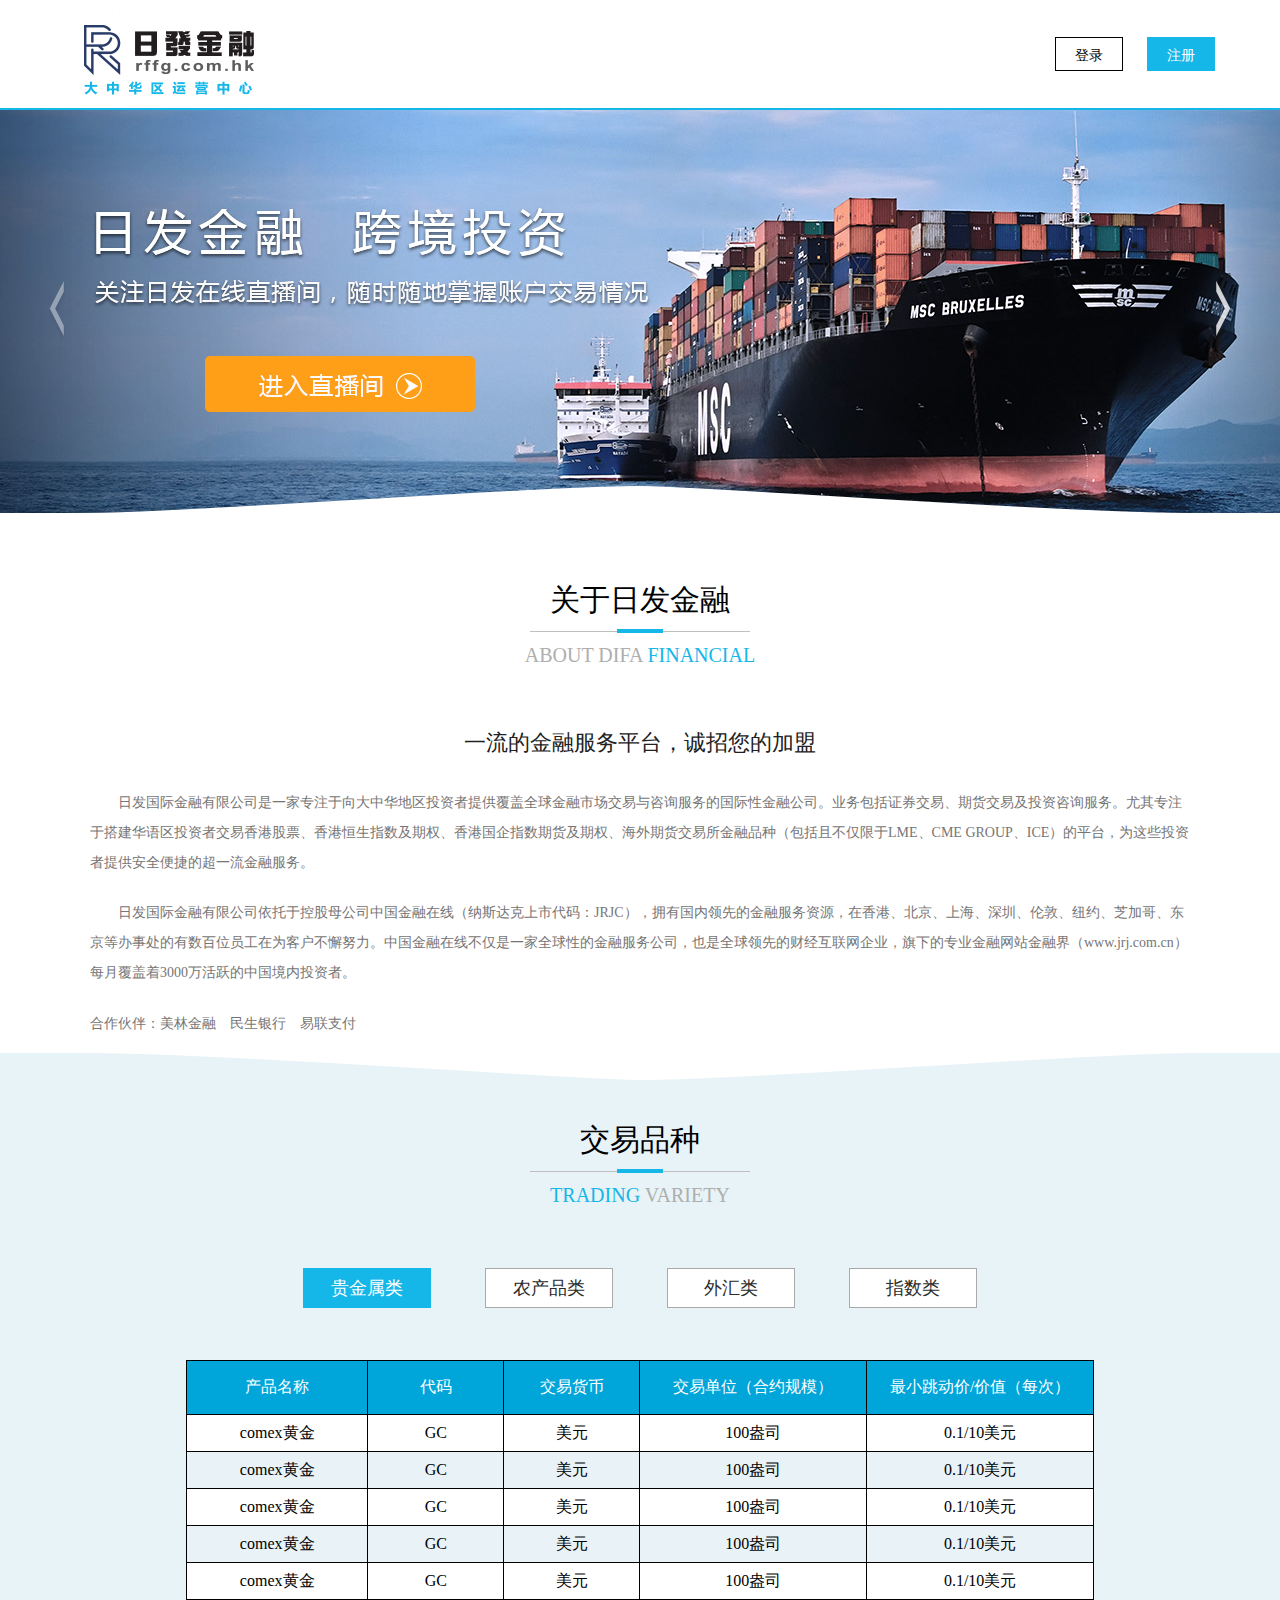
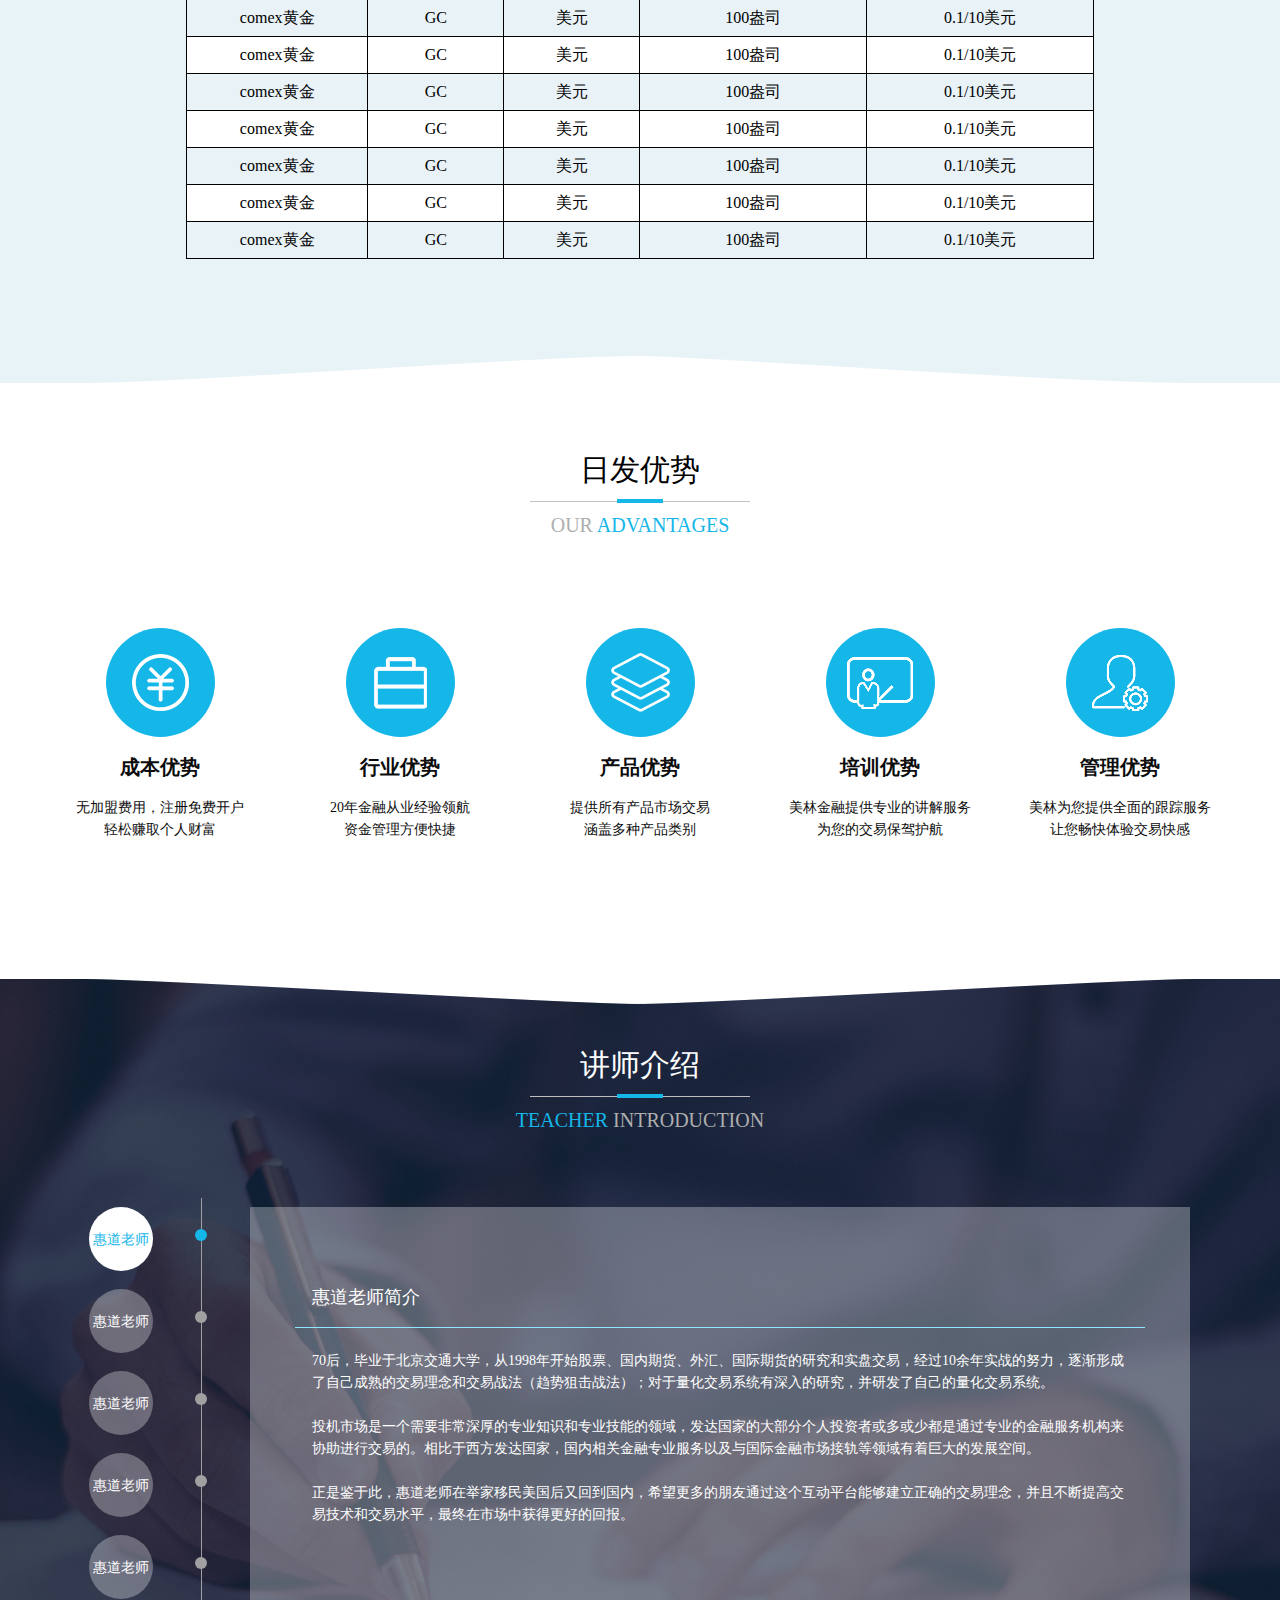
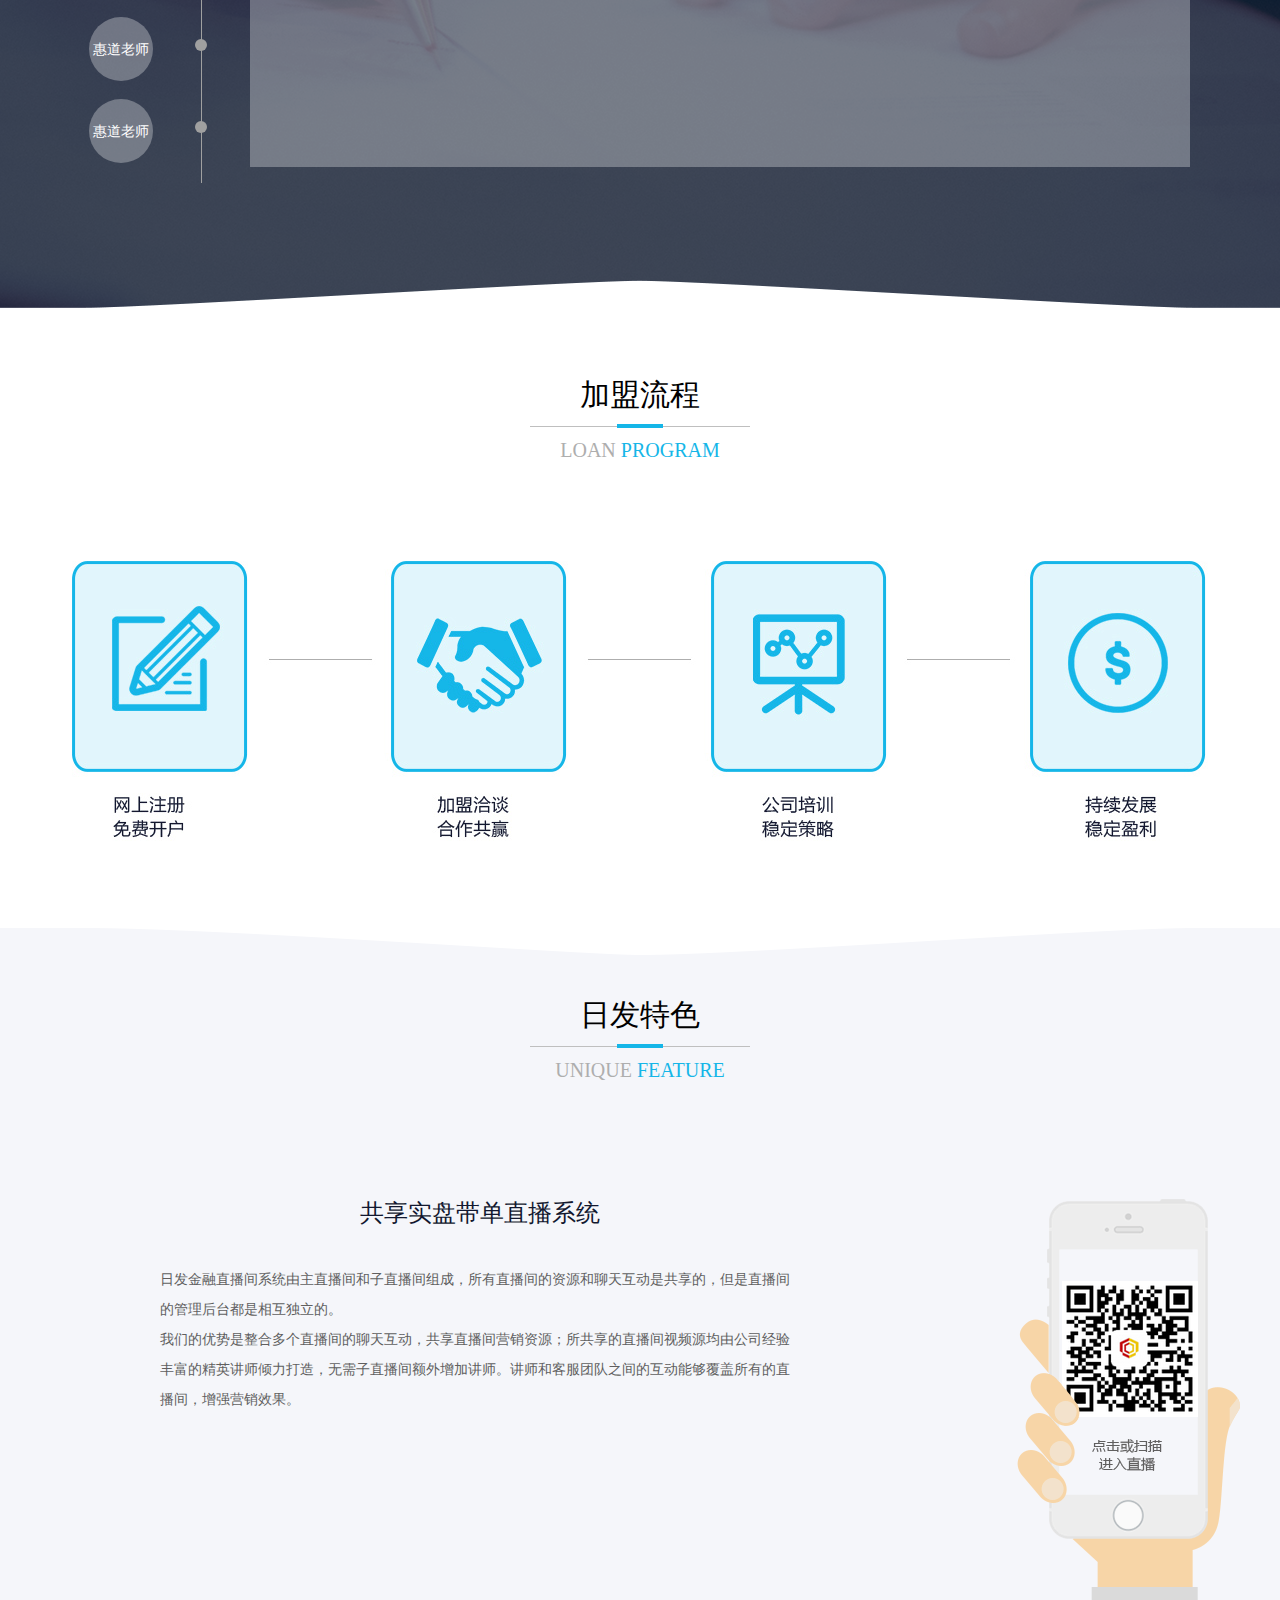
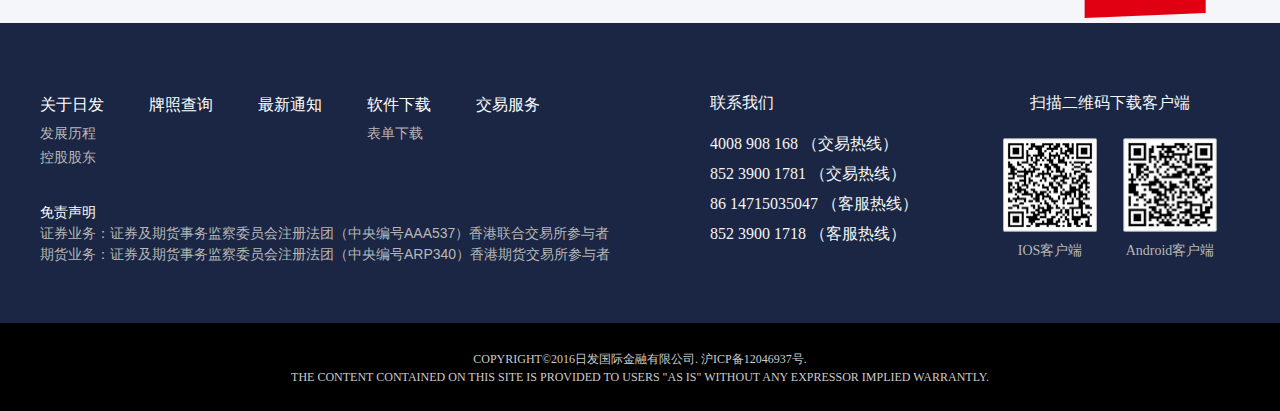
==== commit 270588f3: "完善" ====
--- a/index.html
+++ b/index.html
@@ -11,7 +11,7 @@
     <meta name="apple-mobile-web-app-status-bar-style" content="black-translucent">
     <link rel="stylesheet" href="css/style.css">
     <link rel="stylesheet" href="css/index.css">
-
+    <link rel="stylesheet" href="layui/css/layui.css">
     <script src="js/jquery.min.js"></script>
     <title>首页</title>
 </head>
@@ -1221,80 +1221,90 @@
 </footer>
 </body>
 <script>
-    $(function () {
-        (function () {
-            var l = $(".banItem").length;
-            var $list = $(".banItem");
-            var index = l - 1;
-            function go() {
-                $list.stop();
-                $list.eq(index).fadeOut(800);
-                if (index >= l - 1) {
-                    index = 0;
-                } else {
-                    index++;
+    /*layui.use(['layim', 'flow', "laytpl", "element"], function () {
+        var layim = layui.layim
+            , layer = layui.layer
+            , laytpl = layui.laytpl
+            , $ = layui.jquery
+            , ele = layui.element()
+            , flow = layui.flow;});*/
+        $(function () {
+            (function () {
+                var l = $(".banItem").length;
+                var $list = $(".banItem");
+                var index = l - 1;
+
+                function go() {
+                    $list.stop();
+                    $list.eq(index).fadeOut(800);
+                    if (index >= l - 1) {
+                        index = 0;
+                    } else {
+                        index++;
+                    }
+                    console.log(index, l);
+                    $list.eq(index).fadeIn(800);
                 }
-                console.log(index, l);
-                $list.eq(index).fadeIn(800);
-            }
-            var t = setInterval(go, 3000);
-            $(".banW").on({
-                mouseenter: function () {
+
+                var t = setInterval(go, 3000);
+                $(".banW").on({
+                    mouseenter: function () {
+                        clearInterval(t);
+                    },
+                    mouseleave: function () {
+                        t = setInterval(go, 3000);
+                    }
+                });
+                $(".banW .arr").on("click", "span", function () {
+                    if ($(this).hasClass("pre")) {
+                        if (index <= 0) {
+                            index = l - 2;
+                        } else {
+                            index -= 2;
+                        }
+                        go();
+                    } else {
+                        go();
+                    }
+                })
+            })();
+            var $tabContent = $(".tabContent");
+            $(".tabNav").on("mouseenter", ".item", function () {
+                $(this).addClass("active").siblings().removeClass("active");
+                $tabContent.children().eq($(this).index()).fadeIn(800).siblings().fadeOut(800)
+            });
+            +function () {
+                var $l = $(".lecturerLeft");
+                var $list = $(".lecturerRight .list");
+                var index = 0;
+                var h = $list.children().outerHeight();
+                var l = $list.children().length;
+                console.log(h, l);
+                function go() {
+                    if (index >= l - 1) {
+                        index = 0;
+                    } else {
+                        index++;
+                    }
+                    $list.css({
+                        top: -index * h
+                    });
+                    $l.children().eq(index).addClass("active").siblings().removeClass("active")
+                }
+
+                var t = setInterval(go, 3000);
+                $l.on("mouseenter", function () {
                     clearInterval(t);
-                },
-                mouseleave: function () {
-                    t = setInterval(go, 3000);
-                }
-            });
-            $(".banW .arr").on("click", "span", function () {
-                if ($(this).hasClass("pre")) {
-                    if (index <= 0) {
-                        index=l-2;
-                    }else {
-                        index -= 2;
-                    }
-                    go();
-                } else {
-                    go();
-                }
-            })
-        })();
-        var $tabContent = $(".tabContent");
-        $(".tabNav").on("mouseenter", ".item", function () {
-            $(this).addClass("active").siblings().removeClass("active");
-            $tabContent.children().eq($(this).index()).fadeIn(800).siblings().fadeOut(800)
+                });
+                $l.on("mouseleave", function () {
+                    var t = setInterval(go, 3000);
+                });
+                $l.on("mouseenter", ".item", function () {
+                    $(this).addClass("active").siblings().removeClass("active");
+                    $list.css("top", -$(this).index() * h);
+                })
+            }()
         });
-        +function () {
-            var $l = $(".lecturerLeft");
-            var $list = $(".lecturerRight .list");
-            var index = 0;
-            var h = $list.children().outerHeight();
-            var l = $list.children().length;
-            console.log(h, l);
-            function go() {
-                if (index >= l - 1) {
-                    index = 0;
-                } else {
-                    index++;
-                }
-                $list.css({
-                    top: -index * h
-                });
-                $l.children().eq(index).addClass("active").siblings().removeClass("active")
-            }
 
-            var t = setInterval(go, 3000);
-            $l.on("mouseenter", function () {
-                clearInterval(t);
-            });
-            $l.on("mouseleave", function () {
-                var t = setInterval(go, 3000);
-            });
-            $l.on("mouseenter", ".item", function () {
-                $(this).addClass("active").siblings().removeClass("active");
-                $list.css("top", -$(this).index() * h);
-            })
-        }()
-    })
 </script>
 </html>--- a/css/style.css
+++ b/css/style.css
@@ -188,4 +188,14 @@
 }
 .w100{
     width: 100%;
+}
+.PVertical{
+    font-size: 0;
+}
+.PVertical:after{
+    content: "";
+    display: inline-block;
+    height: 100%;
+    width: 0;
+    vertical-align: middle;
 }--- a/layui/css/layui.css
+++ b/layui/css/layui.css
@@ -0,0 +1,2214 @@
+/** layui-v1.0.9_rls MIT License By http://www.layui.com */
+.layui-laypage a, a {
+    text-decoration: none
+}
+
+.layui-btn, .layui-inline, img {
+    vertical-align: middle
+}
+
+.layui-btn, .layui-unselect {
+    -webkit-user-select: none;
+    -ms-user-select: none;
+    -moz-user-select: none
+}
+
+.layui-btn, .layui-tree li i, .layui-unselect {
+    -moz-user-select: none
+}
+
+blockquote, body, button, dd, div, dl, dt, form, h1, h2, h3, h4, h5, h6, input, li, ol, p, pre, td, textarea, th, ul {
+    margin: 0;
+    padding: 0;
+    -webkit-tap-highlight-color: rgba(0, 0, 0, 0)
+}
+
+a:active, a:hover {
+    outline: 0
+}
+
+img {
+    display: inline-block;
+    border: none
+}
+
+li {
+    list-style: none
+}
+
+table {
+    border-collapse: collapse;
+    border-spacing: 0
+}
+
+h1, h2, h3 {
+    font-size: 14px;
+    font-weight: 400
+}
+
+h4, h5, h6 {
+    font-size: 100%;
+    font-weight: 400
+}
+
+button, input, optgroup, option, select, textarea {
+    font-family: inherit;
+    font-size: inherit;
+    font-style: inherit;
+    font-weight: inherit;
+    outline: 0
+}
+
+pre {
+    white-space: pre-wrap;
+    white-space: -moz-pre-wrap;
+    white-space: -pre-wrap;
+    white-space: -o-pre-wrap;
+    word-wrap: break-word
+}
+
+::-webkit-scrollbar {
+    width: 10px;
+    height: 10px
+}
+
+::-webkit-scrollbar-button:vertical {
+    display: none
+}
+
+::-webkit-scrollbar-corner, ::-webkit-scrollbar-track {
+    background-color: #e2e2e2
+}
+
+::-webkit-scrollbar-thumb {
+    border-radius: 0;
+    background-color: rgba(0, 0, 0, .3)
+}
+
+::-webkit-scrollbar-thumb:vertical:hover {
+    background-color: rgba(0, 0, 0, .35)
+}
+
+::-webkit-scrollbar-thumb:vertical:active {
+    background-color: rgba(0, 0, 0, .38)
+}
+
+@font-face {
+    font-family: layui-icon;
+    src: url(../font/iconfont.eot?v=1.0.9);
+    src: url(../font/iconfont.eot?v=1.0.9#iefix) format('embedded-opentype'), url(../font/iconfont.svg?v=1.0.9#iconfont) format('svg'), url(../font/iconfont.woff?v=1.0.9) format('woff'), url(../font/iconfont.ttf?v=1.0.9) format('truetype')
+}
+
+.layui-icon {
+    font-family: layui-icon !important;
+    font-size: 16px;
+    font-style: normal;
+    -webkit-font-smoothing: antialiased;
+    -moz-osx-font-smoothing: grayscale
+}
+
+body {
+    line-height: 24px;
+    font: 14px Helvetica Neue, Helvetica, PingFang SC, \5FAE\8F6F\96C5\9ED1, Tahoma, Arial, sans-serif
+}
+
+hr {
+    height: 1px;
+    margin: 10px 0;
+    border: 0;
+    background-color: #e2e2e2;
+    clear: both
+}
+
+a {
+    color: #333
+}
+
+a:hover {
+    color: #777
+}
+
+a cite {
+    font-style: normal;
+    *cursor: pointer
+}
+
+.layui-box, .layui-box * {
+    -webkit-box-sizing: content-box !important;
+    -moz-box-sizing: content-box !important;
+    box-sizing: content-box !important
+}
+
+.layui-border-box, .layui-border-box * {
+    -webkit-box-sizing: border-box !important;
+    -moz-box-sizing: border-box !important;
+    box-sizing: border-box !important
+}
+
+.layui-clear {
+    clear: both;
+    *zoom: 1
+}
+
+.layui-clear:after {
+    content: '\20';
+    clear: both;
+    *zoom: 1;
+    display: block;
+    height: 0
+}
+
+.layui-inline {
+    position: relative;
+    display: inline-block;
+    *display: inline;
+    *zoom: 1
+}
+
+.layui-edge {
+    position: absolute;
+    width: 0;
+    height: 0;
+    border-style: dashed;
+    border-color: transparent;
+    overflow: hidden
+}
+
+.layui-elip {
+    text-overflow: ellipsis;
+    overflow: hidden;
+    white-space: nowrap
+}
+
+.layui-disabled, .layui-disabled:hover {
+    color: #d2d2d2 !important;
+    cursor: not-allowed !important
+}
+
+.layui-circle {
+    border-radius: 100%
+}
+
+.layui-show {
+    display: block !important
+}
+
+.layui-hide {
+    display: none !important
+}
+
+.layui-main {
+    position: relative;
+    width: 1140px;
+    margin: 0 auto
+}
+
+.layui-header {
+    position: relative;
+    z-index: 1000;
+    height: 60px
+}
+
+.layui-header a:hover {
+    transition: all .5s;
+    -webkit-transition: all .5s
+}
+
+.layui-side {
+    position: fixed;
+    top: 0;
+    bottom: 0;
+    z-index: 999;
+    width: 200px;
+    overflow-x: hidden
+}
+
+.layui-side-scroll {
+    width: 220px;
+    height: 100%;
+    overflow-x: hidden
+}
+
+.layui-body {
+    position: absolute;
+    left: 200px;
+    right: 0;
+    top: 0;
+    bottom: 0;
+    z-index: 998;
+    width: auto;
+    overflow: hidden;
+    overflow-y: auto;
+    -webkit-box-sizing: border-box;
+    -moz-box-sizing: border-box;
+    box-sizing: border-box
+}
+
+.layui-layout-admin .layui-header {
+    background-color: #23262E
+}
+
+.layui-layout-admin .layui-side {
+    top: 60px;
+    width: 200px;
+    overflow-x: hidden
+}
+
+.layui-layout-admin .layui-body {
+    top: 60px;
+    bottom: 44px
+}
+
+.layui-layout-admin .layui-main {
+    width: auto;
+    margin: 0 15px
+}
+
+.layui-layout-admin .layui-footer {
+    position: fixed;
+    left: 200px;
+    right: 0;
+    bottom: 0;
+    height: 44px;
+    background-color: #eee
+}
+
+.layui-btn, .layui-input, .layui-select, .layui-textarea, .layui-upload-button {
+    outline: 0;
+    -webkit-transition: border-color .3s cubic-bezier(.65, .05, .35, .5);
+    transition: border-color .3s cubic-bezier(.65, .05, .35, .5);
+    -webkit-box-sizing: border-box !important;
+    -moz-box-sizing: border-box !important;
+    box-sizing: border-box !important
+}
+
+.layui-elem-quote {
+    margin-bottom: 10px;
+    padding: 15px;
+    line-height: 22px;
+    border-left: 5px solid #009688;
+    border-radius: 0 2px 2px 0;
+    background-color: #f2f2f2
+}
+
+.layui-quote-nm {
+    border-color: #e2e2e2;
+    border-style: solid;
+    border-width: 1px 1px 1px 5px;
+    background: 0 0
+}
+
+.layui-elem-field {
+    margin-bottom: 10px;
+    padding: 0;
+    border: 1px solid #e2e2e2
+}
+
+.layui-elem-field legend {
+    margin-left: 20px;
+    padding: 0 10px;
+    font-size: 20px;
+    font-weight: 300
+}
+
+.layui-field-title {
+    margin: 10px 0 20px;
+    border: none;
+    border-top: 1px solid #e2e2e2
+}
+
+.layui-field-box {
+    padding: 10px 15px
+}
+
+.layui-field-title .layui-field-box {
+    padding: 10px 0
+}
+
+.layui-progress {
+    position: relative;
+    height: 6px;
+    border-radius: 20px;
+    background-color: #e2e2e2
+}
+
+.layui-progress-bar {
+    position: absolute;
+    width: 0;
+    max-width: 100%;
+    height: 6px;
+    border-radius: 20px;
+    text-align: right;
+    background-color: #5FB878;
+    transition: all .3s;
+    -webkit-transition: all .3s
+}
+
+.layui-progress-big, .layui-progress-big .layui-progress-bar {
+    height: 18px;
+    line-height: 18px
+}
+
+.layui-progress-text {
+    position: relative;
+    top: -18px;
+    line-height: 18px;
+    font-size: 12px;
+    color: #666
+}
+
+.layui-progress-big .layui-progress-text {
+    position: static;
+    padding: 0 10px;
+    color: #fff
+}
+
+.layui-collapse {
+    border: 1px solid #e2e2e2;
+    border-radius: 2px
+}
+
+.layui-colla-item {
+    border-top: 1px solid #e2e2e2
+}
+
+.layui-colla-item:first-child {
+    border-top: none
+}
+
+.layui-colla-title {
+    position: relative;
+    height: 42px;
+    line-height: 42px;
+    padding: 0 15px 0 35px;
+    color: #333;
+    background-color: #f2f2f2;
+    cursor: pointer
+}
+
+.layui-colla-content {
+    display: none;
+    padding: 10px 15px;
+    line-height: 22px;
+    border-top: 1px solid #e2e2e2;
+    color: #666
+}
+
+.layui-colla-icon {
+    position: absolute;
+    left: 15px;
+    top: 0;
+    font-size: 14px
+}
+
+.layui-bg-red {
+    background-color: #FF5722
+}
+
+.layui-bg-orange {
+    background-color: #F7B824
+}
+
+.layui-bg-green {
+    background-color: #009688
+}
+
+.layui-bg-cyan {
+    background-color: #2F4056
+}
+
+.layui-bg-blue {
+    background-color: #1E9FFF
+}
+
+.layui-bg-black {
+    background-color: #393D49
+}
+
+.layui-bg-gray {
+    background-color: #eee
+}
+
+.layui-word-aux {
+    font-size: 12px;
+    color: #999;
+    padding: 0 5px
+}
+
+.layui-btn {
+    display: inline-block;
+    height: 38px;
+    line-height: 38px;
+    padding: 0 18px;
+    background-color: #009688;
+    color: #fff;
+    white-space: nowrap;
+    text-align: center;
+    font-size: 14px;
+    border: none;
+    border-radius: 2px;
+    cursor: pointer;
+    opacity: .9;
+    filter: alpha(opacity=90)
+}
+
+.layui-btn:hover {
+    opacity: .8;
+    filter: alpha(opacity=80);
+    color: #fff
+}
+
+.layui-btn:active {
+    opacity: 1;
+    filter: alpha(opacity=100)
+}
+
+.layui-btn + .layui-btn {
+    margin-left: 10px
+}
+
+.layui-btn-radius {
+    border-radius: 100px
+}
+
+.layui-btn .layui-icon {
+    font-size: 18px;
+    vertical-align: bottom
+}
+
+.layui-btn-primary {
+    border: 1px solid #C9C9C9;
+    background-color: #fff;
+    color: #555
+}
+
+.layui-btn-primary:hover {
+    border-color: #009688;
+    color: #333
+}
+
+.layui-btn-normal {
+    background-color: #1E9FFF
+}
+
+.layui-btn-warm {
+    background-color: #F7B824
+}
+
+.layui-btn-danger {
+    background-color: #FF5722
+}
+
+.layui-btn-disabled, .layui-btn-disabled:active, .layui-btn-disabled:hover {
+    border: 1px solid #e6e6e6;
+    background-color: #FBFBFB;
+    color: #C9C9C9;
+    cursor: not-allowed;
+    opacity: 1
+}
+
+.layui-btn-big {
+    height: 44px;
+    line-height: 44px;
+    padding: 0 25px;
+    font-size: 16px
+}
+
+.layui-btn-small {
+    height: 30px;
+    line-height: 30px;
+    padding: 0 10px;
+    font-size: 12px
+}
+
+.layui-btn-small i {
+    font-size: 16px !important
+}
+
+.layui-btn-mini {
+    height: 22px;
+    line-height: 22px;
+    padding: 0 5px;
+    font-size: 12px
+}
+
+.layui-btn-mini i {
+    font-size: 14px !important
+}
+
+.layui-btn-group {
+    display: inline-block;
+    vertical-align: middle;
+    font-size: 0
+}
+
+.layui-btn-group .layui-btn {
+    margin-left: 0 !important;
+    margin-right: 0 !important;
+    border-left: 1px solid rgba(255, 255, 255, .5);
+    border-radius: 0
+}
+
+.layui-btn-group .layui-btn-primary {
+    border-left: none
+}
+
+.layui-btn-group .layui-btn-primary:hover {
+    border-color: #C9C9C9;
+    color: #009688
+}
+
+.layui-btn-group .layui-btn:first-child {
+    border-left: none;
+    border-radius: 2px 0 0 2px
+}
+
+.layui-btn-group .layui-btn-primary:first-child {
+    border-left: 1px solid #c9c9c9
+}
+
+.layui-btn-group .layui-btn:last-child {
+    border-radius: 0 2px 2px 0
+}
+
+.layui-btn-group .layui-btn + .layui-btn {
+    margin-left: 0
+}
+
+.layui-btn-group + .layui-btn-group {
+    margin-left: 10px
+}
+
+.layui-input, .layui-select, .layui-textarea {
+    height: 38px;
+    line-height: 38px;
+    line-height: 36px \9;
+    border: 1px solid #e6e6e6;
+    background-color: #fff;
+    border-radius: 2px
+}
+
+.layui-form-label, .layui-form-mid, .layui-textarea {
+    line-height: 20px;
+    position: relative
+}
+
+.layui-input, .layui-textarea {
+    display: block;
+    width: 100%;
+    padding-left: 10px
+}
+
+.layui-input:hover, .layui-textarea:hover {
+    border-color: #D2D2D2 !important
+}
+
+.layui-input:focus, .layui-textarea:focus {
+    border-color: #C9C9C9 !important
+}
+
+.layui-textarea {
+    min-height: 100px;
+    height: auto;
+    padding: 6px 10px;
+    resize: vertical
+}
+
+.layui-select {
+    padding: 0 10px
+}
+
+.layui-form input[type=checkbox], .layui-form input[type=radio], .layui-form select {
+    display: none
+}
+
+.layui-form-item {
+    margin-bottom: 15px;
+    clear: both;
+    *zoom: 1
+}
+
+.layui-form-item:after {
+    content: '\20';
+    clear: both;
+    *zoom: 1;
+    display: block;
+    height: 0
+}
+
+.layui-form-label {
+    float: left;
+    display: block;
+    padding: 9px 15px;
+    width: 80px;
+    font-weight: 400;
+    text-align: right
+}
+
+.layui-form-item .layui-inline {
+    margin-bottom: 5px;
+    margin-right: 10px
+}
+
+.layui-input-block, .layui-input-inline {
+    position: relative
+}
+
+.layui-input-block {
+    margin-left: 110px;
+    min-height: 36px
+}
+
+.layui-input-inline {
+    display: inline-block;
+    vertical-align: middle
+}
+
+.layui-form-item .layui-input-inline {
+    float: left;
+    width: 190px;
+    margin-right: 10px
+}
+
+.layui-form-text .layui-input-inline {
+    width: auto
+}
+
+.layui-form-mid {
+    float: left;
+    display: block;
+    padding: 8px 0;
+    margin-right: 10px
+}
+
+.layui-form-danger + .layui-form-select .layui-input, .layui-form-danger:focus {
+    border: 1px solid #FF5722 !important
+}
+
+.layui-form-select {
+    position: relative
+}
+
+.layui-form-select .layui-input {
+    padding-right: 30px;
+    cursor: pointer
+}
+
+.layui-form-select .layui-edge {
+    position: absolute;
+    right: 10px;
+    top: 50%;
+    margin-top: -3px;
+    cursor: pointer;
+    border-width: 6px;
+    border-top-color: #c2c2c2;
+    border-top-style: solid;
+    transition: all .3s;
+    -webkit-transition: all .3s
+}
+
+.layui-form-select dl {
+    display: none;
+    position: absolute;
+    left: 0;
+    top: 42px;
+    padding: 5px 0;
+    z-index: 999;
+    min-width: 100%;
+    border: 1px solid #d2d2d2;
+    max-height: 300px;
+    overflow-y: auto;
+    background-color: #fff;
+    border-radius: 2px;
+    box-shadow: 0 2px 4px rgba(0, 0, 0, .12);
+    box-sizing: border-box
+}
+
+.layui-form-select dl dd, .layui-form-select dl dt {
+    padding: 0 10px;
+    line-height: 36px;
+    white-space: nowrap;
+    overflow: hidden;
+    text-overflow: ellipsis
+}
+
+.layui-form-select dl dt {
+    font-size: 12px;
+    color: #999
+}
+
+.layui-form-select dl dd {
+    cursor: pointer
+}
+
+.layui-form-select dl dd:hover {
+    background-color: #f2f2f2
+}
+
+.layui-form-select .layui-select-group dd {
+    padding-left: 20px
+}
+
+.layui-form-select dl dd.layui-this {
+    background-color: #5FB878;
+    color: #fff
+}
+
+.layui-form-checkbox, .layui-form-select dl dd.layui-disabled {
+    background-color: #fff
+}
+
+.layui-form-selected dl {
+    display: block
+}
+
+.layui-form-checkbox, .layui-form-checkbox *, .layui-form-radio, .layui-form-radio *, .layui-form-switch {
+    display: inline-block;
+    vertical-align: middle
+}
+
+.layui-form-selected .layui-edge {
+    margin-top: -9px;
+    -webkit-transform: rotate(180deg);
+    transform: rotate(180deg);
+    margin-top: -3px \9
+}
+
+:root .layui-form-selected .layui-edge {
+    margin-top: -9px \0/ IE9
+}
+
+.layui-select-none {
+    margin: 5px 0;
+    text-align: center;
+    color: #999
+}
+
+.layui-select-disabled .layui-disabled {
+    border-color: #eee !important
+}
+
+.layui-select-disabled .layui-edge {
+    border-top-color: #d2d2d2
+}
+
+.layui-form-checkbox {
+    position: relative;
+    height: 30px;
+    line-height: 28px;
+    margin-right: 10px;
+    padding-right: 30px;
+    border: 1px solid #d2d2d2;
+    cursor: pointer;
+    font-size: 0;
+    border-radius: 2px;
+    -webkit-transition: .1s linear;
+    transition: .1s linear;
+    box-sizing: border-box !important
+}
+
+.layui-form-checkbox:hover {
+    border: 1px solid #c2c2c2
+}
+
+.layui-form-checkbox span {
+    padding: 0 10px;
+    height: 100%;
+    font-size: 14px;
+    background-color: #d2d2d2;
+    color: #fff;
+    overflow: hidden;
+    white-space: nowrap;
+    text-overflow: ellipsis
+}
+
+.layui-form-checkbox:hover span {
+    background-color: #c2c2c2
+}
+
+.layui-form-checkbox i {
+    position: absolute;
+    right: 0;
+    width: 30px;
+    color: #fff;
+    font-size: 20px;
+    text-align: center
+}
+
+.layui-form-checkbox:hover i {
+    color: #c2c2c2
+}
+
+.layui-form-checked, .layui-form-checked:hover {
+    border-color: #5FB878
+}
+
+.layui-form-checked span, .layui-form-checked:hover span {
+    background-color: #5FB878
+}
+
+.layui-form-checked i, .layui-form-checked:hover i {
+    color: #5FB878
+}
+
+.layui-form-item .layui-form-checkbox {
+    margin-top: 4px
+}
+
+.layui-form-checkbox[lay-skin=primary] {
+    height: auto !important;
+    line-height: normal !important;
+    border: none !important;
+    margin-right: 0;
+    padding-right: 0;
+    background: 0 0
+}
+
+.layui-form-checkbox[lay-skin=primary] span {
+    float: right;
+    padding-right: 15px;
+    line-height: 18px;
+    background: 0 0;
+    color: #666
+}
+
+.layui-form-checkbox[lay-skin=primary] i {
+    position: relative;
+    top: 0;
+    width: 16px;
+    line-height: 16px;
+    border: 1px solid #d2d2d2;
+    font-size: 12px;
+    border-radius: 2px;
+    background-color: #fff;
+    -webkit-transition: .1s linear;
+    transition: .1s linear
+}
+
+.layui-form-checkbox[lay-skin=primary]:hover i {
+    border-color: #5FB878;
+    color: #fff
+}
+
+.layui-form-checked[lay-skin=primary] i {
+    border-color: #5FB878;
+    background-color: #5FB878;
+    color: #fff
+}
+
+.layui-checkbox-disbaled[lay-skin=primary] span {
+    background: 0 0 !important
+}
+
+.layui-checkbox-disbaled[lay-skin=primary]:hover i {
+    border-color: #d2d2d2
+}
+
+.layui-form-item .layui-form-checkbox[lay-skin=primary] {
+    margin-top: 10px
+}
+
+.layui-form-switch {
+    position: relative;
+    height: 22px;
+    line-height: 22px;
+    width: 42px;
+    padding: 0 5px;
+    margin-top: 8px;
+    border: 1px solid #d2d2d2;
+    border-radius: 20px;
+    cursor: pointer;
+    background-color: #fff;
+    -webkit-transition: .1s linear;
+    transition: .1s linear
+}
+
+.layui-form-switch i {
+    position: absolute;
+    left: 5px;
+    top: 3px;
+    width: 16px;
+    height: 16px;
+    border-radius: 20px;
+    background-color: #d2d2d2;
+    -webkit-transition: .1s linear;
+    transition: .1s linear
+}
+
+.layui-form-switch em {
+    position: absolute;
+    right: 5px;
+    top: 0;
+    width: 25px;
+    padding: 0 !important;
+    text-align: center !important;
+    color: #999 !important;
+    font-style: normal !important;
+    font-size: 12px
+}
+
+.layui-form-onswitch {
+    border-color: #5FB878;
+    background-color: #5FB878
+}
+
+.layui-form-onswitch i {
+    left: 32px;
+    background-color: #fff
+}
+
+.layui-form-onswitch em {
+    left: 5px;
+    right: auto;
+    color: #fff !important
+}
+
+.layui-checkbox-disbaled {
+    border-color: #e2e2e2 !important
+}
+
+.layui-checkbox-disbaled span {
+    background-color: #e2e2e2 !important
+}
+
+.layui-checkbox-disbaled:hover i {
+    color: #fff !important
+}
+
+.layui-form-radio {
+    line-height: 28px;
+    margin: 6px 10px 0 0;
+    padding-right: 10px;
+    cursor: pointer;
+    font-size: 0
+}
+
+.layui-form-radio i {
+    margin-right: 8px;
+    font-size: 22px;
+    color: #c2c2c2
+}
+
+.layui-form-radio span {
+    font-size: 14px
+}
+
+.layui-form-radio i:hover, .layui-form-radioed i {
+    color: #5FB878
+}
+
+.layui-radio-disbaled i {
+    color: #e2e2e2 !important
+}
+
+.layui-form-pane .layui-form-label {
+    width: 110px;
+    padding: 8px 15px;
+    height: 38px;
+    line-height: 20px;
+    border: 1px solid #e6e6e6;
+    border-radius: 2px 0 0 2px;
+    text-align: center;
+    background-color: #FBFBFB;
+    overflow: hidden;
+    white-space: nowrap;
+    text-overflow: ellipsis;
+    -webkit-box-sizing: border-box !important;
+    -moz-box-sizing: border-box !important;
+    box-sizing: border-box !important
+}
+
+.layui-form-pane .layui-input-inline {
+    margin-left: -1px
+}
+
+.layui-form-pane .layui-input-block {
+    margin-left: 110px;
+    left: -1px
+}
+
+.layui-form-pane .layui-input {
+    border-radius: 0 2px 2px 0
+}
+
+.layui-form-pane .layui-form-text .layui-form-label {
+    float: none;
+    width: 100%;
+    border-right: 1px solid #e6e6e6;
+    border-radius: 2px;
+    -webkit-box-sizing: border-box !important;
+    -moz-box-sizing: border-box !important;
+    box-sizing: border-box !important;
+    text-align: left
+}
+
+.layui-laypage button, .layui-laypage input, .layui-nav {
+    -webkit-box-sizing: border-box !important;
+    -moz-box-sizing: border-box !important
+}
+
+.layui-form-pane .layui-form-text .layui-input-inline {
+    display: block;
+    margin: 0;
+    top: -1px;
+    clear: both
+}
+
+.layui-form-pane .layui-form-text .layui-input-block {
+    margin: 0;
+    left: 0;
+    top: -1px
+}
+
+.layui-form-pane .layui-form-text .layui-textarea {
+    min-height: 100px;
+    border-radius: 0 0 2px 2px
+}
+
+.layui-form-pane .layui-form-checkbox {
+    margin: 4px 0 4px 10px
+}
+
+.layui-form-pane .layui-form-radio, .layui-form-pane .layui-form-switch {
+    margin-top: 6px;
+    margin-left: 10px
+}
+
+.layui-form-pane .layui-form-item[pane] {
+    position: relative;
+    border: 1px solid #e6e6e6
+}
+
+.layui-form-pane .layui-form-item[pane] .layui-form-label {
+    position: absolute;
+    left: 0;
+    top: 0;
+    height: 100%;
+    border-width: 0 1px 0 0
+}
+
+.layui-form-pane .layui-form-item[pane] .layui-input-inline {
+    margin-left: 110px
+}
+
+.layui-layedit {
+    border: 1px solid #d2d2d2;
+    border-radius: 2px
+}
+
+.layui-layedit-tool {
+    padding: 3px 5px;
+    border-bottom: 1px solid #e2e2e2;
+    font-size: 0
+}
+
+.layedit-tool-fixed {
+    position: fixed;
+    top: 0;
+    border-top: 1px solid #e2e2e2
+}
+
+.layui-layedit-tool .layedit-tool-mid, .layui-layedit-tool .layui-icon {
+    display: inline-block;
+    vertical-align: middle;
+    text-align: center;
+    font-size: 14px
+}
+
+.layui-layedit-tool .layui-icon {
+    position: relative;
+    width: 32px;
+    height: 30px;
+    line-height: 30px;
+    margin: 3px 5px;
+    color: #777;
+    cursor: pointer;
+    border-radius: 2px
+}
+
+.layui-layedit-tool .layui-icon:hover {
+    color: #393D49
+}
+
+.layui-layedit-tool .layui-icon:active {
+    color: #000
+}
+
+.layui-layedit-tool .layedit-tool-active {
+    background-color: #e2e2e2;
+    color: #000
+}
+
+.layui-layedit-tool .layui-disabled, .layui-layedit-tool .layui-disabled:hover {
+    color: #d2d2d2;
+    cursor: not-allowed
+}
+
+.layui-layedit-tool .layedit-tool-mid {
+    width: 1px;
+    height: 18px;
+    margin: 0 10px;
+    background-color: #d2d2d2
+}
+
+.layedit-tool-html {
+    width: 50px !important;
+    font-size: 30px !important
+}
+
+.layedit-tool-b, .layedit-tool-code, .layedit-tool-help {
+    font-size: 16px !important
+}
+
+.layedit-tool-d, .layedit-tool-face, .layedit-tool-image, .layedit-tool-unlink {
+    font-size: 18px !important
+}
+
+.layedit-tool-image input {
+    position: absolute;
+    font-size: 0;
+    left: 0;
+    top: 0;
+    width: 100%;
+    height: 100%;
+    opacity: .01;
+    filter: Alpha(opacity=1);
+    cursor: pointer
+}
+
+.layui-layedit-iframe iframe {
+    display: block;
+    width: 100%
+}
+
+#LAY_layedit_code {
+    overflow: hidden
+}
+
+.layui-table {
+    width: 100%;
+    margin: 10px 0;
+    background-color: #fff
+}
+
+.layui-table tr {
+    transition: all .3s;
+    -webkit-transition: all .3s
+}
+
+.layui-table thead tr {
+    background-color: #f2f2f2
+}
+
+.layui-table th {
+    text-align: left
+}
+
+.layui-table td, .layui-table th {
+    padding: 9px 15px;
+    min-height: 20px;
+    line-height: 20px;
+    border: 1px solid #e2e2e2;
+    font-size: 14px
+}
+
+.layui-table tr:hover, .layui-table[lay-even] tr:nth-child(even) {
+    background-color: #f8f8f8
+}
+
+.layui-table[lay-skin=line], .layui-table[lay-skin=row] {
+    border: 1px solid #e2e2e2
+}
+
+.layui-table[lay-skin=line] td, .layui-table[lay-skin=line] th {
+    border: none;
+    border-bottom: 1px solid #e2e2e2
+}
+
+.layui-table[lay-skin=row] td, .layui-table[lay-skin=row] th {
+    border: none;
+    border-right: 1px solid #e2e2e2
+}
+
+.layui-table[lay-skin=nob] td, .layui-table[lay-skin=nob] th {
+    border: none
+}
+
+.layui-upload-button {
+    position: relative;
+    display: inline-block;
+    vertical-align: middle;
+    min-width: 60px;
+    height: 38px;
+    line-height: 38px;
+    border: 1px solid #DFDFDF;
+    border-radius: 2px;
+    overflow: hidden;
+    background-color: #fff;
+    color: #666
+}
+
+.layui-upload-button:hover {
+    border: 1px solid #aaa;
+    color: #333
+}
+
+.layui-upload-button:active {
+    border: 1px solid #4CAF50;
+    color: #000
+}
+
+.layui-upload-button input, .layui-upload-file {
+    opacity: .01;
+    filter: Alpha(opacity=1);
+    cursor: pointer
+}
+
+.layui-upload-button input {
+    position: absolute;
+    left: 0;
+    top: 0;
+    z-index: 10;
+    font-size: 100px;
+    width: 100%;
+    height: 100%
+}
+
+.layui-upload-icon {
+    display: block;
+    margin: 0 15px;
+    text-align: center
+}
+
+.layui-upload-icon i {
+    margin-right: 5px;
+    vertical-align: top;
+    font-size: 20px;
+    color: #5FB878
+}
+
+.layui-upload-iframe {
+    position: absolute;
+    width: 0;
+    height: 0;
+    border: 0;
+    visibility: hidden
+}
+
+.layui-upload-enter {
+    border: 1px solid #009E94;
+    background-color: #009E94;
+    color: #fff;
+    -webkit-transform: scale(1.1);
+    transform: scale(1.1)
+}
+
+.layui-upload-enter .layui-upload-icon, .layui-upload-enter .layui-upload-icon i {
+    color: #fff
+}
+
+.layui-flow-more {
+    margin: 10px 0;
+    text-align: center;
+    color: #999;
+    font-size: 14px
+}
+
+.layui-flow-more a {
+    height: 32px;
+    line-height: 32px
+}
+
+.layui-flow-more a * {
+    display: inline-block;
+    vertical-align: top
+}
+
+.layui-flow-more a cite {
+    padding: 0 20px;
+    border-radius: 3px;
+    background-color: #eee;
+    color: #333;
+    font-style: normal
+}
+
+.layui-flow-more a cite:hover {
+    opacity: .8
+}
+
+.layui-flow-more a i {
+    font-size: 30px;
+    color: #737383
+}
+
+.layui-laypage {
+    display: inline-block;
+    *display: inline;
+    *zoom: 1;
+    vertical-align: middle;
+    margin: 10px 0;
+    font-size: 0
+}
+
+.layui-laypage > :first-child, .layui-laypage > :first-child em {
+    border-radius: 2px 0 0 2px
+}
+
+.layui-laypage > :last-child, .layui-laypage > :last-child em {
+    border-radius: 0 2px 2px 0
+}
+
+.layui-laypage a, .layui-laypage span {
+    display: inline-block;
+    *display: inline;
+    *zoom: 1;
+    vertical-align: middle;
+    padding: 0 15px;
+    border: 1px solid #e2e2e2;
+    height: 28px;
+    line-height: 28px;
+    margin: 0 -1px 5px 0;
+    background-color: #fff;
+    color: #333;
+    font-size: 12px
+}
+
+.layui-laypage em {
+    font-style: normal
+}
+
+.layui-laypage span {
+    color: #999;
+    font-weight: 700
+}
+
+.layui-laypage .layui-laypage-curr {
+    position: relative
+}
+
+.layui-laypage .layui-laypage-curr em {
+    position: relative;
+    color: #fff;
+    font-weight: 400
+}
+
+.layui-laypage .layui-laypage-curr .layui-laypage-em {
+    position: absolute;
+    left: -1px;
+    top: -1px;
+    padding: 1px;
+    width: 100%;
+    height: 100%;
+    background-color: #009688
+}
+
+.layui-laypage-em {
+    border-radius: 2px
+}
+
+.layui-laypage-next em, .layui-laypage-prev em {
+    font-family: Sim sun;
+    font-size: 16px
+}
+
+.layui-laypage .layui-laypage-total {
+    height: 30px;
+    line-height: 30px;
+    margin-left: 1px;
+    border: none;
+    font-weight: 400
+}
+
+.layui-laypage button, .layui-laypage input {
+    height: 30px;
+    line-height: 30px;
+    border: 1px solid #e2e2e2;
+    border-radius: 2px;
+    vertical-align: top;
+    background-color: #fff;
+    box-sizing: border-box !important
+}
+
+.layui-laypage input {
+    width: 50px;
+    margin: 0 5px;
+    text-align: center
+}
+
+.layui-laypage button {
+    margin-left: 5px;
+    padding: 0 15px;
+    cursor: pointer
+}
+
+.layui-code {
+    position: relative;
+    margin: 10px 0;
+    padding: 15px;
+    line-height: 20px;
+    border: 1px solid #ddd;
+    border-left-width: 6px;
+    background-color: #F2F2F2;
+    color: #333;
+    font-family: Courier New;
+    font-size: 12px
+}
+
+.layui-tree {
+    line-height: 26px
+}
+
+.layui-tree li {
+    text-overflow: ellipsis;
+    overflow: hidden;
+    white-space: nowrap
+}
+
+.layui-tree li .layui-tree-spread, .layui-tree li a {
+    display: inline-block;
+    vertical-align: top;
+    height: 26px;
+    *display: inline;
+    *zoom: 1;
+    cursor: pointer
+}
+
+.layui-tree li a {
+    font-size: 0
+}
+
+.layui-tree li a i {
+    font-size: 16px
+}
+
+.layui-tree li a cite {
+    padding: 0 6px;
+    font-size: 14px;
+    font-style: normal
+}
+
+.layui-tree li i {
+    padding-left: 6px;
+    color: #333
+}
+
+.layui-tree li .layui-tree-check {
+    font-size: 13px
+}
+
+.layui-tree li .layui-tree-check:hover {
+    color: #009E94
+}
+
+.layui-tree li ul {
+    display: none;
+    margin-left: 20px
+}
+
+.layui-tree li .layui-tree-enter {
+    line-height: 24px;
+    border: 1px dotted #000
+}
+
+.layui-tree-drag {
+    display: none;
+    position: absolute;
+    left: -666px;
+    top: -666px;
+    background-color: #f2f2f2;
+    padding: 5px 10px;
+    border: 1px dotted #000;
+    white-space: nowrap
+}
+
+.layui-tree-drag i {
+    padding-right: 5px
+}
+
+.layui-nav {
+    position: relative;
+    padding: 0 20px;
+    background-color: #393D49;
+    color: #c2c2c2;
+    border-radius: 2px;
+    font-size: 0;
+    box-sizing: border-box !important
+}
+
+.layui-nav * {
+    font-size: 14px
+}
+
+.layui-nav .layui-nav-item {
+    position: relative;
+    display: inline-block;
+    *display: inline;
+    *zoom: 1;
+    vertical-align: middle;
+    line-height: 60px
+}
+
+.layui-nav .layui-nav-item a {
+    display: block;
+    padding: 0 20px;
+    color: #c2c2c2;
+    transition: all .3s;
+    -webkit-transition: all .3s
+}
+
+.layui-nav .layui-this:after, .layui-nav-bar, .layui-nav-tree .layui-nav-itemed:after {
+    position: absolute;
+    left: 0;
+    top: 0;
+    width: 0;
+    height: 5px;
+    background-color: #5FB878;
+    transition: all .2s;
+    -webkit-transition: all .2s
+}
+
+.layui-nav-bar {
+    z-index: 1000
+}
+
+.layui-nav .layui-nav-item a:hover, .layui-nav .layui-this a {
+    color: #fff
+}
+
+.layui-nav .layui-this:after {
+    content: '';
+    top: auto;
+    bottom: 0;
+    width: 100%
+}
+
+.layui-nav .layui-nav-more {
+    content: '';
+    width: 0;
+    height: 0;
+    border-style: solid dashed dashed;
+    border-color: #c2c2c2 transparent transparent;
+    overflow: hidden;
+    cursor: pointer;
+    transition: all .2s;
+    -webkit-transition: all .2s;
+    position: absolute;
+    top: 28px;
+    right: 3px;
+    border-width: 6px
+}
+
+.layui-nav .layui-nav-mored, .layui-nav-itemed .layui-nav-more {
+    top: 22px;
+    border-style: dashed dashed solid;
+    border-color: transparent transparent #c2c2c2
+}
+
+.layui-nav-child {
+    display: none;
+    position: absolute;
+    left: 0;
+    top: 65px;
+    min-width: 100%;
+    line-height: 36px;
+    padding: 5px 0;
+    box-shadow: 0 2px 4px rgba(0, 0, 0, .12);
+    border: 1px solid #d2d2d2;
+    background-color: #fff;
+    z-index: 100;
+    border-radius: 2px;
+    white-space: nowrap
+}
+
+.layui-nav .layui-nav-child a {
+    color: #333
+}
+
+.layui-nav .layui-nav-child a:hover {
+    background-color: #f2f2f2;
+    color: #333
+}
+
+.layui-nav-child dd {
+    position: relative
+}
+
+.layui-nav-child dd.layui-this {
+    background-color: #5FB878;
+    color: #fff
+}
+
+.layui-nav-child dd.layui-this a {
+    color: #fff
+}
+
+.layui-nav-child dd.layui-this:after {
+    display: none
+}
+
+.layui-nav-tree {
+    width: 200px;
+    padding: 0
+}
+
+.layui-nav-tree .layui-nav-item {
+    display: block;
+    width: 100%;
+    line-height: 45px
+}
+
+.layui-nav-tree .layui-nav-item a {
+    height: 45px;
+    text-overflow: ellipsis;
+    overflow: hidden;
+    white-space: nowrap
+}
+
+.layui-nav-tree .layui-nav-item a:hover {
+    background-color: #4E5465
+}
+
+.layui-nav-tree .layui-nav-child dd.layui-this, .layui-nav-tree .layui-this, .layui-nav-tree .layui-this > a, .layui-nav-tree .layui-this > a:hover {
+    background-color: #009688;
+    color: #fff
+}
+
+.layui-nav-tree .layui-this:after {
+    display: none
+}
+
+.layui-nav-itemed > a, .layui-nav-tree .layui-nav-title a, .layui-nav-tree .layui-nav-title a:hover {
+    background-color: #2B2E37 !important;
+    color: #fff !important
+}
+
+.layui-nav-tree .layui-nav-bar {
+    width: 5px;
+    height: 0;
+    background-color: #009688
+}
+
+.layui-nav-tree .layui-nav-child {
+    position: relative;
+    z-index: 0;
+    top: 0;
+    border: none;
+    box-shadow: none
+}
+
+.layui-nav-tree .layui-nav-child a {
+    height: 40px;
+    line-height: 40px;
+    color: #c2c2c2
+}
+
+.layui-nav-tree .layui-nav-child, .layui-nav-tree .layui-nav-child a:hover {
+    background: 0 0;
+    color: #fff
+}
+
+.layui-nav-tree .layui-nav-more {
+    top: 20px;
+    right: 10px
+}
+
+.layui-nav-itemed .layui-nav-more {
+    top: 14px
+}
+
+.layui-nav-itemed .layui-nav-child {
+    display: block;
+    padding: 0
+}
+
+.layui-nav-side {
+    position: fixed;
+    top: 0;
+    bottom: 0;
+    left: 0;
+    overflow-x: hidden;
+    z-index: 999
+}
+
+.layui-breadcrumb {
+    visibility: hidden;
+    font-size: 0
+}
+
+.layui-breadcrumb a {
+    padding-right: 8px;
+    line-height: 22px;
+    font-size: 14px;
+    color: #333 !important
+}
+
+.layui-breadcrumb a:hover {
+    color: #01AAED !important
+}
+
+.layui-breadcrumb a cite, .layui-breadcrumb a span {
+    color: #666;
+    cursor: text;
+    font-style: normal
+}
+
+.layui-breadcrumb a span {
+    padding-left: 8px;
+    font-family: Sim sun
+}
+
+.layui-tab {
+    margin: 10px 0;
+    text-align: left !important
+}
+
+.layui-fixbar li, .layui-tab-bar, .layui-tab-title li, .layui-util-face ul li {
+    cursor: pointer;
+    text-align: center
+}
+
+.layui-tab[overflow] > .layui-tab-title {
+    overflow: hidden
+}
+
+.layui-tab-title {
+    position: relative;
+    left: 0;
+    height: 40px;
+    white-space: nowrap;
+    font-size: 0;
+    border-bottom: 1px solid #e2e2e2;
+    transition: all .2s;
+    -webkit-transition: all .2s
+}
+
+.layui-tab-title li {
+    display: inline-block;
+    *display: inline;
+    *zoom: 1;
+    vertical-align: middle;
+    font-size: 14px;
+    transition: all .2s;
+    -webkit-transition: all .2s;
+    position: relative;
+    line-height: 40px;
+    min-width: 65px;
+    padding: 0 10px
+}
+
+.layui-tab-title li a {
+    display: block
+}
+
+.layui-tab-title .layui-this {
+    color: #000
+}
+
+.layui-tab-title .layui-this:after {
+    position: absolute;
+    left: 0;
+    top: 0;
+    content: '';
+    width: 100%;
+    height: 41px;
+    border: 1px solid #e2e2e2;
+    border-bottom-color: #fff;
+    border-radius: 2px 2px 0 0;
+    -webkit-box-sizing: border-box !important;
+    -moz-box-sizing: border-box !important;
+    box-sizing: border-box !important;
+    pointer-events: none
+}
+
+.layui-tab-bar {
+    position: absolute;
+    right: 0;
+    top: 0;
+    z-index: 10;
+    width: 30px;
+    height: 39px;
+    line-height: 39px;
+    border: 1px solid #e2e2e2;
+    border-radius: 2px;
+    background-color: #fff
+}
+
+.layui-tab-bar .layui-icon {
+    position: relative;
+    display: inline-block;
+    top: 3px;
+    transition: all .3s;
+    -webkit-transition: all .3s
+}
+
+.layui-tab-item, .layui-util-face .layui-layer-TipsG {
+    display: none
+}
+
+.layui-tab-more {
+    padding-right: 30px;
+    height: auto;
+    white-space: normal
+}
+
+.layui-tab-more li.layui-this:after {
+    border-bottom-color: #e2e2e2;
+    border-radius: 2px
+}
+
+.layui-tab-more .layui-tab-bar .layui-icon {
+    top: -2px;
+    top: 3px \9;
+    -webkit-transform: rotate(180deg);
+    transform: rotate(180deg)
+}
+
+:root .layui-tab-more .layui-tab-bar .layui-icon {
+    top: -2px \0/ IE9
+}
+
+.layui-tab-content {
+    padding: 10px
+}
+
+.layui-tab-title li .layui-tab-close {
+    position: relative;
+    margin-left: 8px;
+    top: 1px;
+    color: #c2c2c2;
+    transition: all .2s;
+    -webkit-transition: all .2s
+}
+
+.layui-tab-title li .layui-tab-close:hover {
+    border-radius: 2px;
+    background-color: #FF5722;
+    color: #fff
+}
+
+.layui-tab-brief > .layui-tab-title .layui-this {
+    color: #009688
+}
+
+.layui-tab-brief > .layui-tab-more li.layui-this:after, .layui-tab-brief > .layui-tab-title .layui-this:after {
+    border: none;
+    border-radius: 0;
+    border-bottom: 3px solid #5FB878
+}
+
+.layui-tab-brief[overflow] > .layui-tab-title .layui-this:after {
+    top: -1px
+}
+
+.layui-tab-card {
+    border: 1px solid #e2e2e2;
+    border-radius: 2px;
+    box-shadow: 0 2px 5px 0 rgba(0, 0, 0, .1)
+}
+
+.layui-tab-card > .layui-tab-title {
+    background-color: #f2f2f2
+}
+
+.layui-tab-card > .layui-tab-title li {
+    margin-right: -1px;
+    margin-left: -1px
+}
+
+.layui-tab-card > .layui-tab-title .layui-this {
+    background-color: #fff
+}
+
+.layui-tab-card > .layui-tab-title .layui-this:after {
+    border-top: none;
+    border-width: 1px;
+    border-bottom-color: #fff
+}
+
+.layui-tab-card > .layui-tab-title .layui-tab-bar {
+    height: 40px;
+    line-height: 40px;
+    border-radius: 0;
+    border-top: none;
+    border-right: none
+}
+
+.layui-tab-card > .layui-tab-more .layui-this {
+    background: 0 0;
+    color: #5FB878
+}
+
+.layui-tab-card > .layui-tab-more .layui-this:after {
+    border: none
+}
+
+.layui-fixbar {
+    position: fixed;
+    right: 15px;
+    bottom: 15px;
+    z-index: 9999
+}
+
+.layui-fixbar li {
+    width: 50px;
+    height: 50px;
+    line-height: 50px;
+    margin-bottom: 1px;
+    font-size: 30px;
+    background-color: #9F9F9F;
+    color: #fff;
+    border-radius: 2px;
+    opacity: .95
+}
+
+.layui-fixbar li:hover {
+    opacity: .85
+}
+
+.layui-fixbar li:active {
+    opacity: 1
+}
+
+.layui-fixbar .layui-fixbar-top {
+    display: none;
+    font-size: 40px
+}
+
+body .layui-util-face {
+    border: none;
+    background: 0 0
+}
+
+body .layui-util-face .layui-layer-content {
+    padding: 0;
+    background-color: #fff;
+    color: #666;
+    box-shadow: none
+}
+
+.layui-util-face ul {
+    position: relative;
+    width: 372px;
+    padding: 10px;
+    border: 1px solid #D9D9D9;
+    background-color: #fff;
+    box-shadow: 0 0 20px rgba(0, 0, 0, .2)
+}
+
+.layui-util-face ul li {
+    float: left;
+    border: 1px solid #e8e8e8;
+    height: 22px;
+    width: 26px;
+    overflow: hidden;
+    margin: -1px 0 0 -1px;
+    padding: 4px 2px
+}
+
+.layui-util-face ul li:hover {
+    position: relative;
+    z-index: 2;
+    border: 1px solid #eb7350;
+    background: #fff9ec
+}
+
+.layui-anim {
+    -webkit-animation-duration: .3s;
+    animation-duration: .3s;
+    -webkit-animation-fill-mode: both;
+    animation-fill-mode: both
+}
+
+.layui-anim-loop {
+    -webkit-animation-iteration-count: infinite;
+    animation-iteration-count: infinite
+}
+
+@-webkit-keyframes layui-rotate {
+    from {
+        -webkit-transform: rotate(0)
+    }
+    to {
+        -webkit-transform: rotate(360deg)
+    }
+}
+
+@keyframes layui-rotate {
+    from {
+        transform: rotate(0)
+    }
+    to {
+        transform: rotate(360deg)
+    }
+}
+
+.layui-anim-rotate {
+    -webkit-animation-name: layui-rotate;
+    animation-name: layui-rotate;
+    -webkit-animation-duration: 1s;
+    animation-duration: 1s;
+    -webkit-animation-timing-function: linear;
+    animation-timing-function: linear
+}
+
+@-webkit-keyframes layui-up {
+    from {
+        -webkit-transform: translate3d(0, 100%, 0);
+        opacity: .3
+    }
+    to {
+        -webkit-transform: translate3d(0, 0, 0);
+        opacity: 1
+    }
+}
+
+@keyframes layui-up {
+    from {
+        transform: translate3d(0, 100%, 0);
+        opacity: .3
+    }
+    to {
+        transform: translate3d(0, 0, 0);
+        opacity: 1
+    }
+}
+
+.layui-anim-up {
+    -webkit-animation-name: layui-up;
+    animation-name: layui-up
+}
+
+@-webkit-keyframes layui-upbit {
+    from {
+        -webkit-transform: translate3d(0, 30px, 0);
+        opacity: .3
+    }
+    to {
+        -webkit-transform: translate3d(0, 0, 0);
+        opacity: 1
+    }
+}
+
+@keyframes layui-upbit {
+    from {
+        transform: translate3d(0, 30px, 0);
+        opacity: .3
+    }
+    to {
+        transform: translate3d(0, 0, 0);
+        opacity: 1
+    }
+}
+
+.layui-anim-upbit {
+    -webkit-animation-name: layui-upbit;
+    animation-name: layui-upbit
+}
+
+@-webkit-keyframes layui-scale {
+    0% {
+        opacity: .3;
+        -webkit-transform: scale(.5)
+    }
+    100% {
+        opacity: 1;
+        -webkit-transform: scale(1)
+    }
+}
+
+@keyframes layui-scale {
+    0% {
+        opacity: .3;
+        -ms-transform: scale(.5);
+        transform: scale(.5)
+    }
+    100% {
+        opacity: 1;
+        -ms-transform: scale(1);
+        transform: scale(1)
+    }
+}
+
+.layui-anim-scale {
+    -webkit-animation-name: layui-scale;
+    animation-name: layui-scale
+}
+
+@-webkit-keyframes layui-scale-spring {
+    0% {
+        opacity: .5;
+        -webkit-transform: scale(.5)
+    }
+    80% {
+        opacity: .8;
+        -webkit-transform: scale(1.1)
+    }
+    100% {
+        opacity: 1;
+        -webkit-transform: scale(1)
+    }
+}
+
+@keyframes layui-scale-spring {
+    0% {
+        opacity: .5;
+        -ms-transform: scale(.5);
+        transform: scale(.5)
+    }
+    80% {
+        opacity: .8;
+        -ms-transform: scale(1.1);
+        transform: scale(1.1)
+    }
+    100% {
+        opacity: 1;
+        -ms-transform: scale(1);
+        transform: scale(1)
+    }
+}
+
+.layui-anim-scaleSpring {
+    -webkit-animation-name: layui-scale-spring;
+    animation-name: layui-scale-spring
+}
+
+@media screen and (max-width: 450px) {
+    .layui-form-item .layui-form-label {
+        text-overflow: ellipsis;
+        overflow: hidden;
+        white-space: nowrap
+    }
+
+    .layui-form-item .layui-inline {
+        display: block;
+        margin-right: 0;
+        margin-bottom: 20px;
+        clear: both
+    }
+
+    .layui-form-item .layui-inline:after {
+        content: '\20';
+        clear: both;
+        display: block;
+        height: 0
+    }
+
+    .layui-form-item .layui-input-inline {
+        display: block;
+        float: none;
+        left: -3px;
+        width: auto;
+        margin: 0 0 10px 112px
+    }
+
+    .layui-form-item .layui-input-inline + .layui-form-mid {
+        margin-left: 110px;
+        top: -5px;
+        padding: 0
+    }
+
+    .layui-form-item .layui-form-checkbox {
+        margin-right: 5px;
+        margin-bottom: 5px
+    }
+}